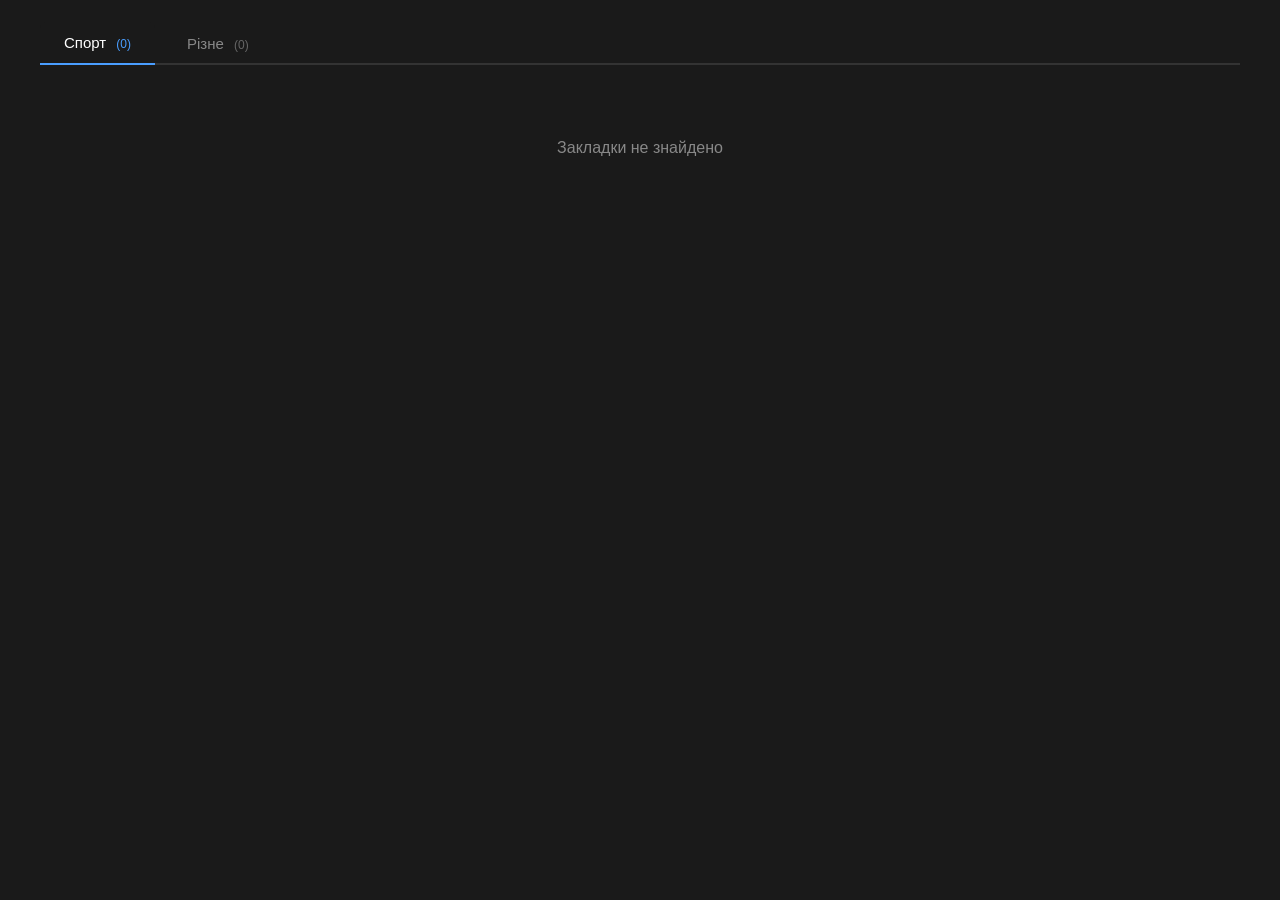
==== index.html @ f8ad8858 "1" ====
<!DOCTYPE html>
<html lang="uk">
<head>
  <meta charset="UTF-8">
  <title>Посилання</title>
  <link rel="icon" href="data/favicon.png" type="image/png">

  <!-- 👇 ВИНЕСЕНИЙ CSS -->
  <link rel="stylesheet" href="styles.css">
</head>
<body>

  <div id="preloader"><div class="spinner"></div></div>

  <div class="tabs" id="tabs-container"></div>

  <div id="contents-container"></div>

  <script src="loader.js"></script>

</body>
</html>
---- styles.css ----
* {
  box-sizing: border-box;
}

body {
  font-family: -apple-system, BlinkMacSystemFont, 'Segoe UI', Roboto, 'Helvetica Neue', Arial, sans-serif;
  background: #1a1a1a;
  color: #ffffff;
  margin: 0;
  padding: 20px 40px 40px;
  line-height: 1.6;
  min-height: 100vh;
}

/* Таби */
.tabs {
  display: flex;
  gap: 8px;
  margin-bottom: 30px;
  border-bottom: 2px solid #333;
  padding-bottom: 0;
  flex-wrap: wrap;
}

.tab {
  padding: 12px 24px;
  background: transparent;
  border: none;
  color: #888;
  cursor: pointer;
  font-size: 15px;
  font-weight: 500;
  border-radius: 6px 6px 0 0;
  transition: all 0.2s;
  position: relative;
  top: 2px;
}

.tab:hover {
  color: #ccc;
  background: #252525;
}

.tab.active {
  color: #fff;
  background: #1a1a1a;
  border-bottom: 2px solid #4a9eff;
}

.tab-count {
  font-size: 12px;
  color: #666;
  margin-left: 6px;
}

.tab.active .tab-count {
  color: #4a9eff;
}

.tab-content {
  display: none;
}

.tab-content.active {
  display: block;
}

.bookmarks-list {
  max-width: 700px;
  margin: 0 auto;
}

.bookmark-item {
  margin-bottom: 8px;
  display: flex;
  align-items: center;
}

.bookmark-icon {
  width: 16px;
  height: 16px;
  min-width: 16px;
  min-height: 16px;
  margin-right: 12px;
  border-radius: 3px;
  display: block;
  object-fit: contain;
}

.separator {
  height: 1px;
  background: #444444;
  margin: 20px 0;
  position: relative;
}

.bookmark-item a {
  text-decoration: none;
  color: #e0e0e0;
  font-weight: 400;
  font-size: 15px;
  white-space: nowrap;
  overflow: hidden;
  text-overflow: ellipsis;
  max-width: 600px;
  display: inline-block;
}

.bookmark-item a:hover {
  color: #ffffff;
  text-decoration: underline;
}

.loading, .error, .no-results {
  text-align: center;
  padding: 40px;
  color: #888888;
  font-size: 16px;
}

.error {
  color: #ff6b6b;
}

#preloader {
  position: fixed;
  top: 0;
  left: 0;
  width: 100%;
  height: 100%;
  background: #1a1a1a;
  z-index: 9999;
  display: flex;
  align-items: center;
  justify-content: center;
}

#preloader.hidden {
  opacity: 0;
  visibility: hidden;
  transition: opacity 0.3s ease-out, visibility 0.3s;
}

.spinner {
  width: 40px;
  height: 40px;
  border: 3px solid #333;
  border-top-color: #4a9eff;
  border-radius: 50%;
  animation: spin 1s linear infinite;
}

@keyframes spin {
  to { transform: rotate(360deg); }
}
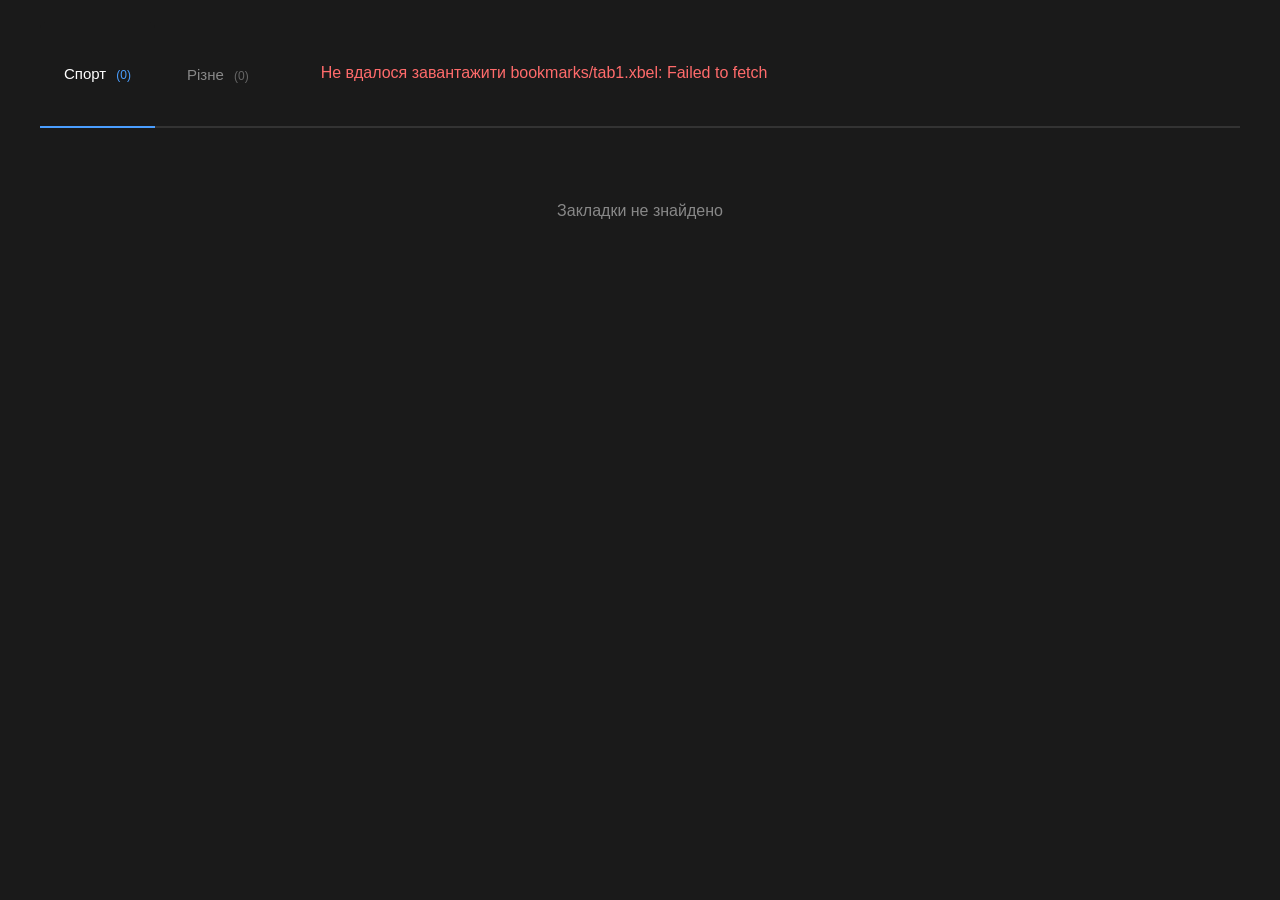
==== commit ddac4406: "1" ====
--- a/index.html
+++ b/index.html
@@ -16,7 +16,10 @@
 
   <div id="contents-container"></div>
 
-  <script src="loader.js"></script>
+  <!-- 👇 ОПТИМАЛЬНА СТРУКТУРА -->
+  <script src="bookmarks.js"></script>
+  <script src="app.js"></script>
+  <script src="main.js"></script>
 
 </body>
 </html>
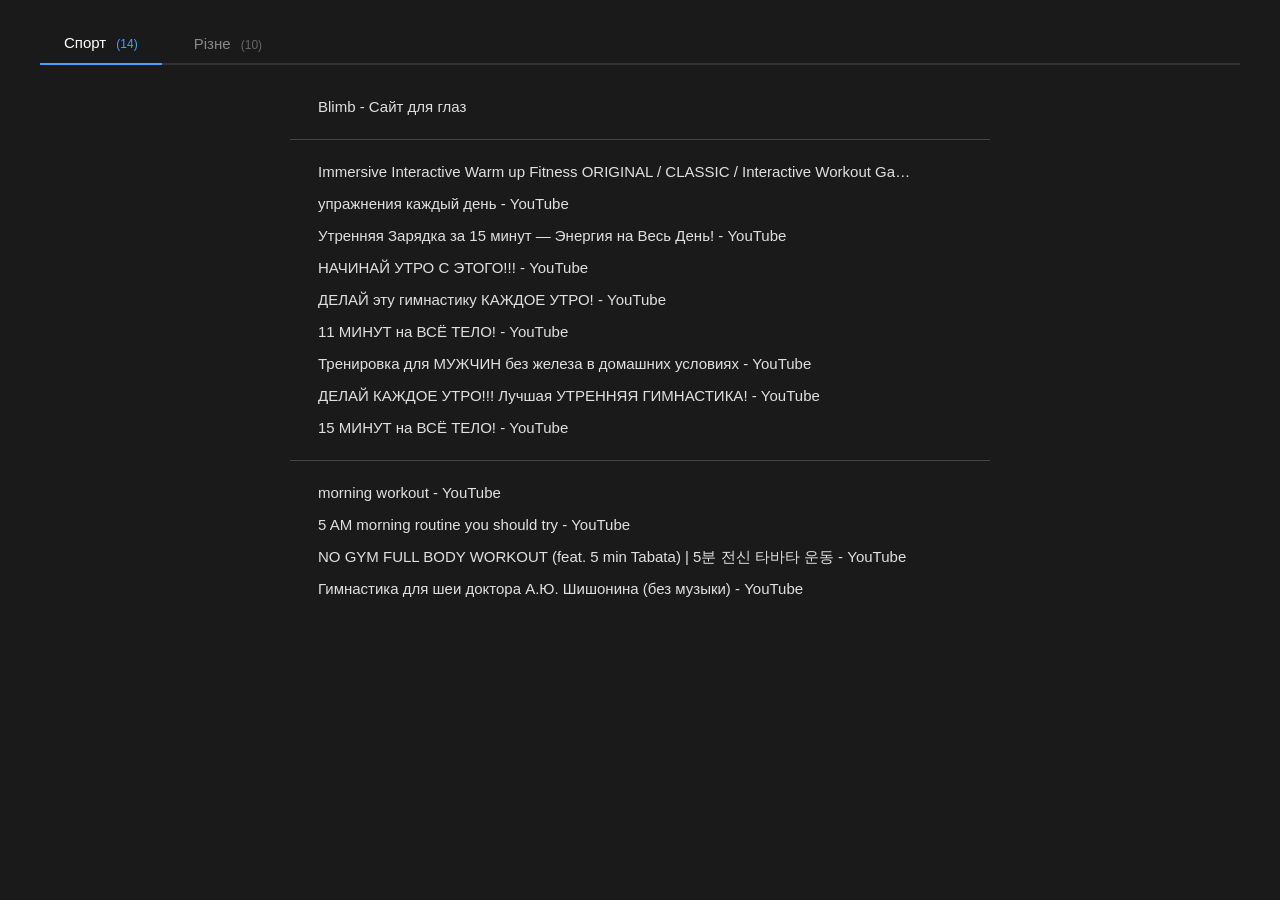
==== commit 63f67f8b: "1" ====
--- a/index.html
+++ b/index.html
@@ -4,6 +4,9 @@
   <meta charset="UTF-8">
   <title>Посилання</title>
   <link rel="icon" href="data/favicon.png" type="image/png">
+
+  <!-- Preload default favicon -->
+  <link rel="preload" href="data/favicons/default.png" as="image">
 
   <!-- 👇 ВИНЕСЕНИЙ CSS -->
   <link rel="stylesheet" href="styles.css">
@@ -16,10 +19,9 @@
 
   <div id="contents-container"></div>
 
-  <!-- 👇 ОПТИМАЛЬНА СТРУКТУРА -->
-  <script src="bookmarks.js"></script>
-  <script src="app.js"></script>
-  <script src="main.js"></script>
+  <script defer src="bookmarks.js"></script>
+  <script defer src="app.js"></script>
+  <script defer src="main.js"></script>
 
 </body>
 </html>
--- a/styles.css
+++ b/styles.css
@@ -31,7 +31,7 @@
   font-size: 15px;
   font-weight: 500;
   border-radius: 6px 6px 0 0;
-  transition: all 0.2s;
+  transition: color 0.2s, background 0.2s;
   position: relative;
   top: 2px;
 }
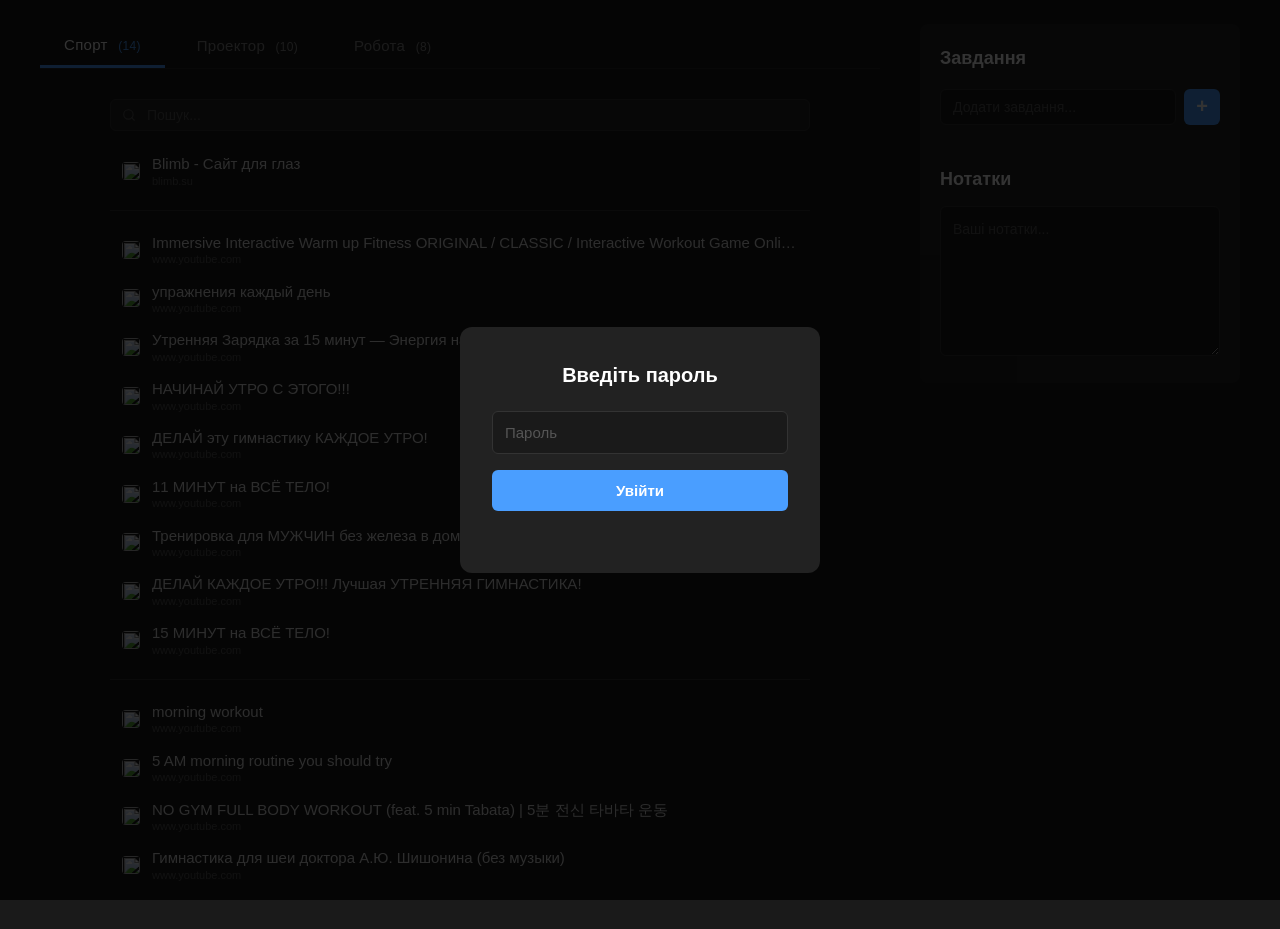
==== commit 7be1b3a4: "1" ====
--- a/index.html
+++ b/index.html
@@ -5,23 +5,46 @@
   <title>Посилання</title>
   <link rel="icon" href="data/favicon.png" type="image/png">
 
-  <!-- Preload default favicon -->
   <link rel="preload" href="data/favicons/default.png" as="image">
 
-  <!-- 👇 ВИНЕСЕНИЙ CSS -->
   <link rel="stylesheet" href="styles.css">
 </head>
 <body>
 
   <div id="preloader"><div class="spinner"></div></div>
 
-  <div class="tabs" id="tabs-container"></div>
+  <div id="password-modal" class="password-modal">
+    <div class="password-modal-content">
+      <h2 id="password-modal-title">Введіть пароль</h2>
+      <input type="password" id="password-input" class="password-input" placeholder="Пароль">
+      <button id="password-submit-btn" class="password-submit-btn">Увійти</button>
+      <p id="password-error" class="password-error"></p>
+    </div>
+  </div>
 
-  <div id="contents-container"></div>
+  <div class="main-container">
+    <div class="content-section">
+      <div class="tabs" id="tabs-container"></div>
+      <div id="contents-container"></div>
+    </div>
+
+    <div class="tasks-section">
+      <h2 class="tasks-title">Завдання</h2>
+      <div class="tasks-input-wrapper">
+        <input type="text" id="task-input" class="task-input" placeholder="Додати завдання...">
+        <button id="add-task-btn" class="add-task-btn">+</button>
+      </div>
+      <ul id="tasks-list" class="tasks-list"></ul>
+
+      <h2 class="notes-title">Нотатки</h2>
+      <textarea id="notes-textarea" class="notes-textarea" placeholder="Ваші нотатки..."></textarea>
+    </div>
+  </div>
 
   <script defer src="bookmarks.js"></script>
   <script defer src="app.js"></script>
   <script defer src="main.js"></script>
+  <script defer src="tasks.js"></script>
 
 </body>
 </html>
--- a/styles.css
+++ b/styles.css
@@ -2,12 +2,16 @@
   box-sizing: border-box;
 }
 
+html {
+  scroll-behavior: smooth;
+}
+
 body {
   font-family: -apple-system, BlinkMacSystemFont, 'Segoe UI', Roboto, 'Helvetica Neue', Arial, sans-serif;
   background: #1a1a1a;
   color: #ffffff;
   margin: 0;
-  padding: 20px 40px 40px;
+  padding: 24px 40px 40px;
   line-height: 1.6;
   min-height: 100vh;
 }
@@ -17,40 +21,69 @@
   display: flex;
   gap: 8px;
   margin-bottom: 30px;
-  border-bottom: 2px solid #333;
+  border-bottom: 1px solid #2a2a2a;
   padding-bottom: 0;
   flex-wrap: wrap;
+  position: sticky;
+  top: 0;
+  background: #1a1a1a;
+  z-index: 10;
+  transition: box-shadow 0.2s;
+}
+
+.tabs.scrolled {
+  box-shadow: 0 2px 12px rgba(0, 0, 0, 0.5);
 }
 
 .tab {
   padding: 12px 24px;
   background: transparent;
   border: none;
+  border-bottom: 2px solid transparent;
   color: #888;
   cursor: pointer;
   font-size: 15px;
   font-weight: 500;
-  border-radius: 6px 6px 0 0;
-  transition: color 0.2s, background 0.2s;
+  letter-spacing: 0.3px;
+  border-radius: 0;
+  transition: color 0.2s, border-color 0.2s;
   position: relative;
-  top: 2px;
+  user-select: none;
 }
 
 .tab:hover {
   color: #ccc;
-  background: #252525;
 }
 
 .tab.active {
   color: #fff;
-  background: #1a1a1a;
-  border-bottom: 2px solid #4a9eff;
+  border-bottom-color: #4a9eff;
+  border-bottom-width: 3px;
+}
+
+.tab.active:hover {
+  color: #fff;
+}
+
+.tab.dragging {
+  opacity: 0.5;
+  cursor: grabbing;
+}
+
+.tab.drag-over {
+  border-bottom-color: #4a9eff;
+  border-bottom-width: 2px;
 }
 
 .tab-count {
   font-size: 12px;
-  color: #666;
+  color: #888;
   margin-left: 6px;
+  visibility: hidden;
+}
+
+.tab-count.ready {
+  visibility: visible;
 }
 
 .tab.active .tab-count {
@@ -68,47 +101,125 @@
 .bookmarks-list {
   max-width: 700px;
   margin: 0 auto;
+  display: flex;
+  flex-direction: column;
+  gap: 1px;
 }
 
 .bookmark-item {
-  margin-bottom: 8px;
+  padding: 7px 10px;
+  border-radius: 6px;
   display: flex;
   align-items: center;
+  text-decoration: none;
+  color: #e0e0e0;
+  border-left: 2px solid transparent;
+  transition: background 0.15s, color 0.15s, border-color 0.15s;
+}
+
+.bookmark-item:hover {
+  background: #252525;
+  color: #ffffff;
+  border-left-color: #4a9eff;
 }
 
 .bookmark-icon {
-  width: 16px;
-  height: 16px;
-  min-width: 16px;
-  min-height: 16px;
+  width: 18px;
+  height: 18px;
+  min-width: 18px;
+  min-height: 18px;
   margin-right: 12px;
-  border-radius: 3px;
+  border-radius: 4px;
   display: block;
   object-fit: contain;
 }
 
 .separator {
-  height: 1px;
-  background: #444444;
-  margin: 20px 0;
-  position: relative;
-}
-
-.bookmark-item a {
-  text-decoration: none;
-  color: #e0e0e0;
-  font-weight: 400;
+  height: 0;
+  border-top: 1px solid #333333;
+  margin: 14px 0;
+}
+
+.bookmark-text {
+  display: flex;
+  flex-direction: column;
+  min-width: 0;
+}
+
+.bookmark-title {
   font-size: 15px;
   white-space: nowrap;
   overflow: hidden;
   text-overflow: ellipsis;
-  max-width: 600px;
-  display: inline-block;
-}
-
-.bookmark-item a:hover {
-  color: #ffffff;
-  text-decoration: underline;
+  min-width: 0;
+  line-height: 1.3;
+}
+
+.bookmark-domain {
+  font-size: 11px;
+  color: #555;
+  white-space: nowrap;
+  overflow: hidden;
+  text-overflow: ellipsis;
+  line-height: 1.3;
+  transition: color 0.15s;
+}
+
+.bookmark-item:hover .bookmark-domain {
+  color: #777;
+}
+
+.search-wrapper {
+  max-width: 700px;
+  margin: 0 auto 16px;
+  position: relative;
+}
+
+.search-wrapper::before {
+  content: '';
+  position: absolute;
+  left: 12px;
+  top: 50%;
+  transform: translateY(-50%);
+  width: 14px;
+  height: 14px;
+  background-image: url("data:image/svg+xml,%3Csvg xmlns='http://www.w3.org/2000/svg' viewBox='0 0 24 24' fill='none' stroke='%23555' stroke-width='2' stroke-linecap='round' stroke-linejoin='round'%3E%3Ccircle cx='11' cy='11' r='8'/%3E%3Cpath d='M21 21l-4.35-4.35'/%3E%3C/svg%3E");
+  background-repeat: no-repeat;
+  background-size: contain;
+  pointer-events: none;
+}
+
+.search-input {
+  width: 100%;
+  background: #222;
+  border: 1px solid #333;
+  border-radius: 6px;
+  color: #e0e0e0;
+  font-size: 14px;
+  font-family: inherit;
+  padding: 7px 48px 7px 36px;
+  outline: none;
+  transition: border-color 0.15s, background 0.15s;
+}
+
+.search-input::placeholder {
+  color: #555;
+}
+
+.search-input:focus {
+  border-color: #4a9eff;
+  background: #252525;
+}
+
+.search-count {
+  position: absolute;
+  right: 10px;
+  top: 50%;
+  transform: translateY(-50%);
+  font-size: 11px;
+  color: #555;
+  pointer-events: none;
+  white-space: nowrap;
 }
 
 .loading, .error, .no-results {
@@ -139,6 +250,91 @@
   opacity: 0;
   visibility: hidden;
   transition: opacity 0.3s ease-out, visibility 0.3s;
+}
+
+/* Модальне вікно пароля */
+.password-modal {
+  position: fixed;
+  top: 0;
+  left: 0;
+  width: 100%;
+  height: 100%;
+  background: rgba(0, 0, 0, 0.8);
+  display: flex;
+  align-items: center;
+  justify-content: center;
+  z-index: 10000;
+}
+
+.password-modal.hidden {
+  display: none;
+}
+
+.password-modal-content {
+  background: #222;
+  padding: 32px;
+  border-radius: 12px;
+  width: 100%;
+  max-width: 360px;
+  text-align: center;
+}
+
+#password-modal-title {
+  font-size: 20px;
+  font-weight: 600;
+  margin: 0 0 20px 0;
+  color: #fff;
+}
+
+.password-input {
+  width: 100%;
+  background: #1a1a1a;
+  border: 1px solid #333;
+  border-radius: 6px;
+  color: #e0e0e0;
+  font-size: 15px;
+  font-family: inherit;
+  padding: 12px;
+  margin-bottom: 16px;
+  outline: none;
+  transition: border-color 0.15s, background 0.15s;
+}
+
+.password-input::placeholder {
+  color: #555;
+}
+
+.password-input:focus {
+  border-color: #4a9eff;
+  background: #252525;
+}
+
+.password-submit-btn {
+  width: 100%;
+  background: #4a9eff;
+  border: none;
+  border-radius: 6px;
+  color: #fff;
+  font-size: 15px;
+  font-weight: 600;
+  padding: 12px;
+  cursor: pointer;
+  transition: background 0.15s, transform 0.1s;
+}
+
+.password-submit-btn:hover {
+  background: #3a8eef;
+}
+
+.password-submit-btn:active {
+  transform: scale(0.98);
+}
+
+.password-error {
+  color: #ff6b6b;
+  font-size: 13px;
+  margin: 12px 0 0 0;
+  min-height: 18px;
 }
 
 .spinner {
@@ -152,4 +348,227 @@
 
 @keyframes spin {
   to { transform: rotate(360deg); }
+}
+
+/* Головний контейнер */
+.main-container {
+  display: flex;
+  gap: 40px;
+  max-width: 1200px;
+  margin: 0 auto;
+  position: relative;
+}
+
+.content-section {
+  flex: 1;
+  min-width: 0;
+  padding-right: 360px;
+}
+
+/* Секція завдань */
+.tasks-section {
+  width: 320px;
+  flex-shrink: 0;
+  background: #222;
+  border-radius: 8px;
+  padding: 20px;
+  height: fit-content;
+  position: absolute;
+  right: 0;
+  top: 0;
+}
+
+.tasks-title {
+  font-size: 18px;
+  font-weight: 600;
+  margin: 0 0 16px 0;
+  color: #fff;
+}
+
+.tasks-input-wrapper {
+  display: flex;
+  gap: 8px;
+  margin-bottom: 16px;
+}
+
+.task-input {
+  flex: 1;
+  background: #1a1a1a;
+  border: 1px solid #333;
+  border-radius: 6px;
+  color: #e0e0e0;
+  font-size: 14px;
+  font-family: inherit;
+  padding: 8px 12px;
+  outline: none;
+  transition: border-color 0.15s, background 0.15s;
+}
+
+.task-input::placeholder {
+  color: #555;
+}
+
+.task-input:focus {
+  border-color: #4a9eff;
+  background: #252525;
+}
+
+.add-task-btn {
+  width: 36px;
+  height: 36px;
+  background: #4a9eff;
+  border: none;
+  border-radius: 6px;
+  color: #fff;
+  font-size: 20px;
+  font-weight: 600;
+  cursor: pointer;
+  display: flex;
+  align-items: center;
+  justify-content: center;
+  transition: background 0.15s, transform 0.1s;
+}
+
+.add-task-btn:hover {
+  background: #3a8eef;
+}
+
+.add-task-btn:active {
+  transform: scale(0.95);
+}
+
+.tasks-list {
+  list-style: none;
+  margin: 0;
+  padding: 0;
+  display: flex;
+  flex-direction: column;
+  gap: 8px;
+}
+
+.task-item {
+  display: flex;
+  align-items: center;
+  gap: 10px;
+  padding: 8px 10px;
+  background: #1a1a1a;
+  border-radius: 6px;
+  transition: background 0.15s;
+}
+
+.task-item:hover {
+  background: #252525;
+}
+
+.task-checkbox {
+  width: 18px;
+  height: 18px;
+  min-width: 18px;
+  min-height: 18px;
+  accent-color: #4a9eff;
+  cursor: pointer;
+}
+
+.task-text {
+  flex: 1;
+  font-size: 14px;
+  color: #e0e0e0;
+  word-break: break-word;
+  transition: color 0.15s, text-decoration 0.15s;
+}
+
+.task-item.completed .task-text {
+  color: #666;
+  text-decoration: line-through;
+}
+
+.task-delete {
+  width: 24px;
+  height: 24px;
+  min-width: 24px;
+  min-height: 24px;
+  background: transparent;
+  border: none;
+  color: #666;
+  font-size: 16px;
+  cursor: pointer;
+  display: flex;
+  align-items: center;
+  justify-content: center;
+  border-radius: 4px;
+  transition: color 0.15s, background 0.15s;
+  opacity: 0;
+}
+
+.task-item:hover .task-delete {
+  opacity: 1;
+}
+
+.task-delete:hover {
+  color: #ff6b6b;
+  background: #2a2a2a;
+}
+
+/* Нотатки */
+.notes-title {
+  font-size: 18px;
+  font-weight: 600;
+  margin: 24px 0 12px 0;
+  color: #fff;
+}
+
+.notes-textarea {
+  width: 100%;
+  min-height: 150px;
+  background: #1a1a1a;
+  border: 1px solid #333;
+  border-radius: 6px;
+  color: #e0e0e0;
+  font-size: 14px;
+  font-family: inherit;
+  padding: 12px;
+  outline: none;
+  resize: vertical;
+  transition: border-color 0.15s, background 0.15s;
+  line-height: 1.5;
+}
+
+.notes-textarea::placeholder {
+  color: #555;
+}
+
+.notes-textarea:focus {
+  border-color: #4a9eff;
+  background: #252525;
+}
+
+@media (max-width: 900px) {
+  .main-container {
+    flex-direction: column;
+  }
+
+  .content-section {
+    padding-right: 0;
+  }
+
+  .tasks-section {
+    width: 100%;
+    position: static;
+  }
+}
+
+@media (max-width: 600px) {
+  body {
+    padding: 16px 16px 32px;
+  }
+
+  .bookmark-title {
+    white-space: normal;
+    overflow: visible;
+    text-overflow: clip;
+  }
+
+  .bookmark-domain {
+    display: none;
+  }
 }
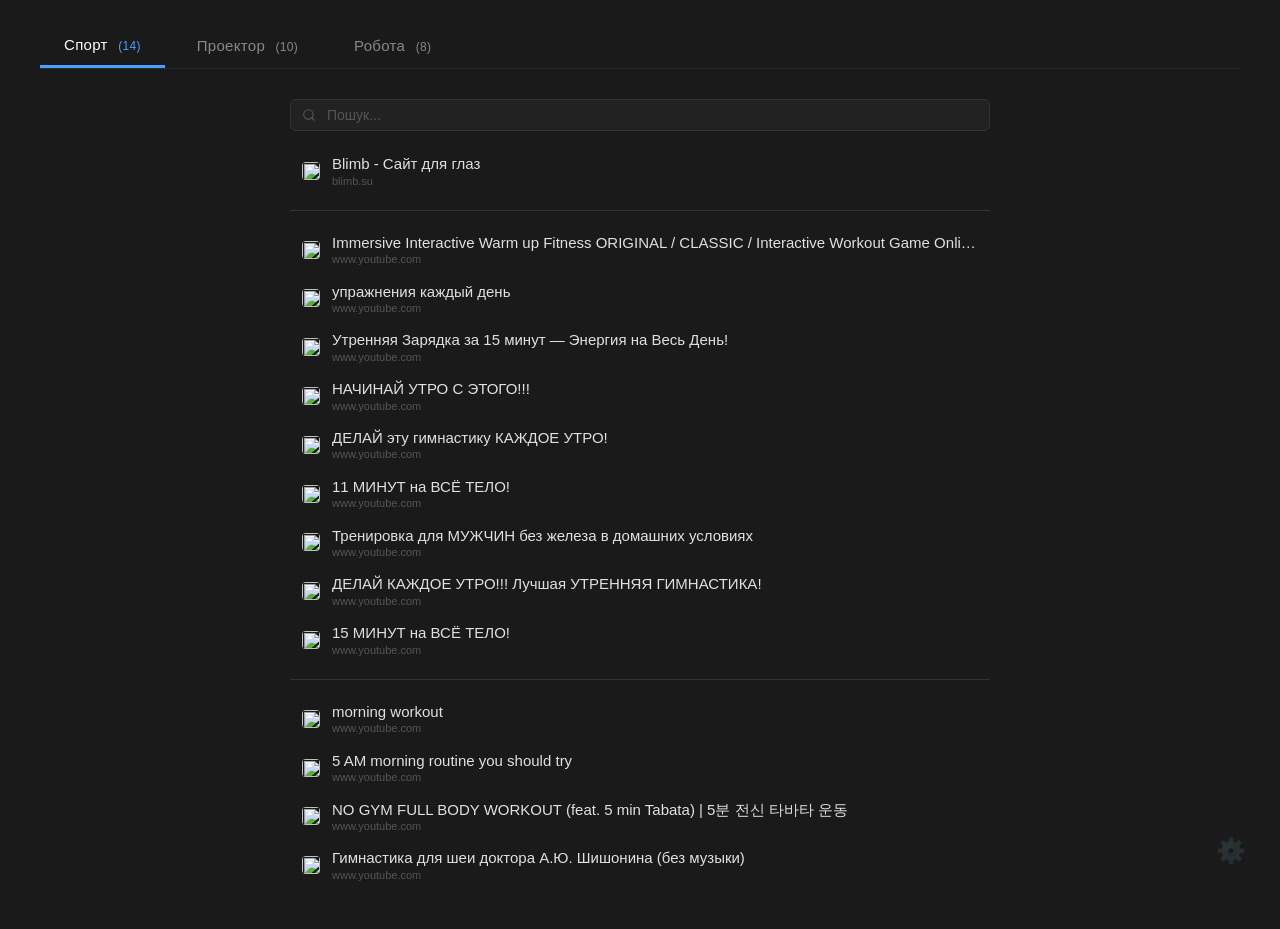
==== commit 28b9e3e5: "1" ====
--- a/index.html
+++ b/index.html
@@ -13,31 +13,27 @@
 
   <div id="preloader"><div class="spinner"></div></div>
 
-  <div id="password-modal" class="password-modal">
-    <div class="password-modal-content">
-      <h2 id="password-modal-title">Введіть пароль</h2>
-      <input type="password" id="password-input" class="password-input" placeholder="Пароль">
-      <button id="password-submit-btn" class="password-submit-btn">Увійти</button>
-      <p id="password-error" class="password-error"></p>
-    </div>
-  </div>
+  <button id="toggle-tasks-btn" class="toggle-tasks-btn" title="Показати/приховати завдання">⚙️</button>
 
   <div class="main-container">
-    <div class="content-section">
-      <div class="tabs" id="tabs-container"></div>
-      <div id="contents-container"></div>
-    </div>
+    <div class="tabs" id="tabs-container"></div>
 
-    <div class="tasks-section">
-      <h2 class="tasks-title">Завдання</h2>
-      <div class="tasks-input-wrapper">
-        <input type="text" id="task-input" class="task-input" placeholder="Додати завдання...">
-        <button id="add-task-btn" class="add-task-btn">+</button>
+    <div class="content-wrapper">
+      <div class="content-section">
+        <div id="contents-container"></div>
       </div>
-      <ul id="tasks-list" class="tasks-list"></ul>
 
-      <h2 class="notes-title">Нотатки</h2>
-      <textarea id="notes-textarea" class="notes-textarea" placeholder="Ваші нотатки..."></textarea>
+      <div class="tasks-section">
+        <h2 class="tasks-title">Завдання</h2>
+        <div class="tasks-input-wrapper">
+          <input type="text" id="task-input" class="task-input" placeholder="Додати завдання...">
+          <button id="add-task-btn" class="add-task-btn">+</button>
+        </div>
+        <ul id="tasks-list" class="tasks-list"></ul>
+
+        <h2 class="notes-title">Нотатки</h2>
+        <textarea id="notes-textarea" class="notes-textarea" placeholder="Ваші нотатки..."></textarea>
+      </div>
     </div>
   </div>
 
--- a/styles.css
+++ b/styles.css
@@ -252,91 +252,6 @@
   transition: opacity 0.3s ease-out, visibility 0.3s;
 }
 
-/* Модальне вікно пароля */
-.password-modal {
-  position: fixed;
-  top: 0;
-  left: 0;
-  width: 100%;
-  height: 100%;
-  background: rgba(0, 0, 0, 0.8);
-  display: flex;
-  align-items: center;
-  justify-content: center;
-  z-index: 10000;
-}
-
-.password-modal.hidden {
-  display: none;
-}
-
-.password-modal-content {
-  background: #222;
-  padding: 32px;
-  border-radius: 12px;
-  width: 100%;
-  max-width: 360px;
-  text-align: center;
-}
-
-#password-modal-title {
-  font-size: 20px;
-  font-weight: 600;
-  margin: 0 0 20px 0;
-  color: #fff;
-}
-
-.password-input {
-  width: 100%;
-  background: #1a1a1a;
-  border: 1px solid #333;
-  border-radius: 6px;
-  color: #e0e0e0;
-  font-size: 15px;
-  font-family: inherit;
-  padding: 12px;
-  margin-bottom: 16px;
-  outline: none;
-  transition: border-color 0.15s, background 0.15s;
-}
-
-.password-input::placeholder {
-  color: #555;
-}
-
-.password-input:focus {
-  border-color: #4a9eff;
-  background: #252525;
-}
-
-.password-submit-btn {
-  width: 100%;
-  background: #4a9eff;
-  border: none;
-  border-radius: 6px;
-  color: #fff;
-  font-size: 15px;
-  font-weight: 600;
-  padding: 12px;
-  cursor: pointer;
-  transition: background 0.15s, transform 0.1s;
-}
-
-.password-submit-btn:hover {
-  background: #3a8eef;
-}
-
-.password-submit-btn:active {
-  transform: scale(0.98);
-}
-
-.password-error {
-  color: #ff6b6b;
-  font-size: 13px;
-  margin: 12px 0 0 0;
-  min-height: 18px;
-}
-
 .spinner {
   width: 40px;
   height: 40px;
@@ -352,10 +267,14 @@
 
 /* Головний контейнер */
 .main-container {
-  display: flex;
-  gap: 40px;
   max-width: 1200px;
   margin: 0 auto;
+  position: relative;
+}
+
+.content-wrapper {
+  display: flex;
+  gap: 40px;
   position: relative;
 }
 
@@ -542,8 +461,54 @@
   background: #252525;
 }
 
+/* Кнопка перемикання завдань */
+.toggle-tasks-btn {
+  position: fixed;
+  bottom: 24px;
+  right: 24px;
+  width: 50px;
+  height: 50px;
+  background: transparent;
+  border: none;
+  border-radius: 50%;
+  color: #fff;
+  font-size: 24px;
+  cursor: pointer;
+  display: flex;
+  align-items: center;
+  justify-content: center;
+  box-shadow: none;
+  transition: background 0.15s, transform 0.1s, box-shadow 0.15s, opacity 0.15s;
+  z-index: 100;
+  opacity: 0.15;
+}
+
+.toggle-tasks-btn:hover {
+  background: transparent;
+  box-shadow: none;
+  opacity: 0.8;
+}
+
+.toggle-tasks-btn:active {
+  transform: scale(0.95);
+}
+
+.toggle-tasks-btn.hidden {
+  opacity: 0;
+  pointer-events: none;
+}
+
+/* Сховати завдання */
+.tasks-section.hidden {
+  display: none;
+}
+
+.content-section.no-tasks {
+  padding-right: 0;
+}
+
 @media (max-width: 900px) {
-  .main-container {
+  .content-wrapper {
     flex-direction: column;
   }
 
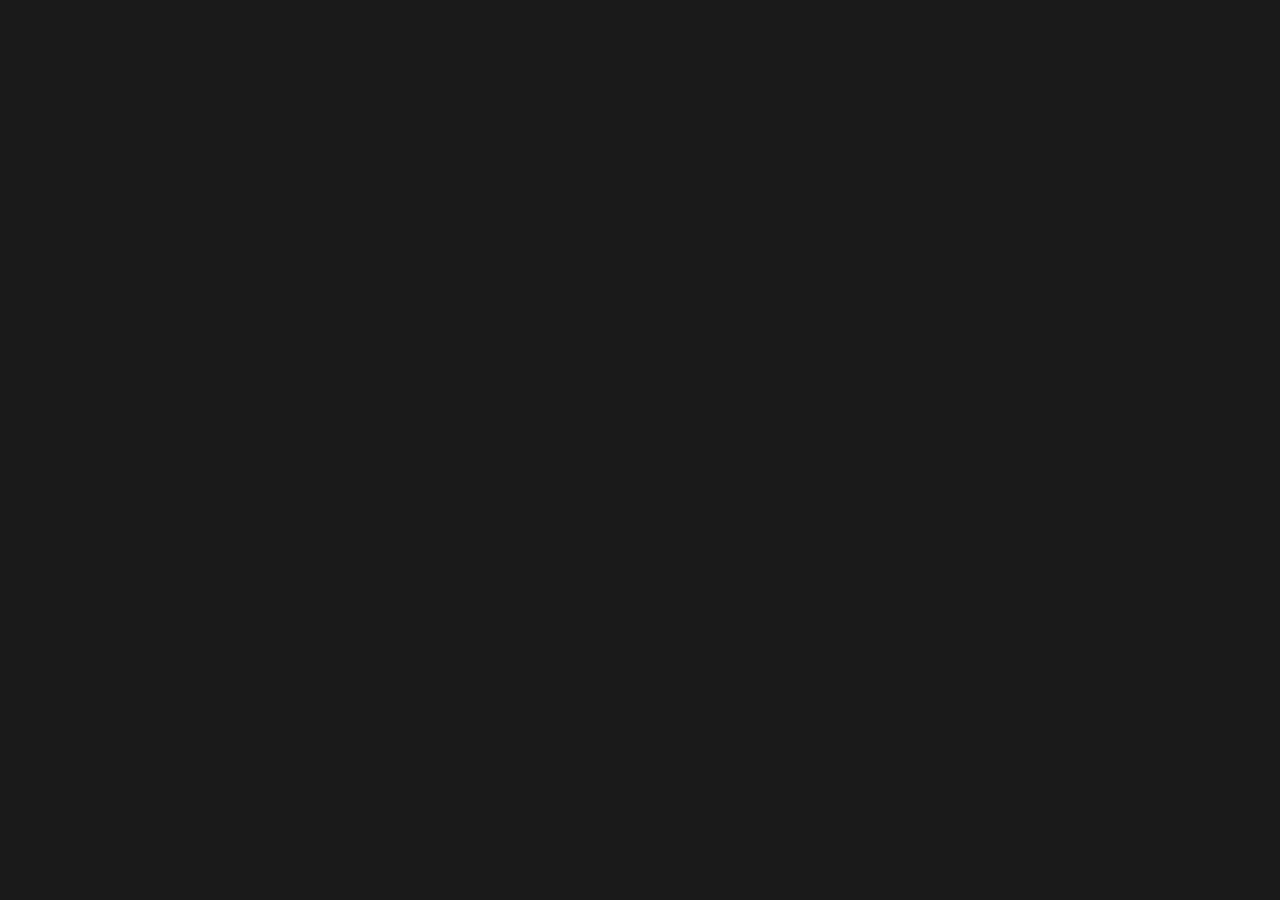
==== commit 80e3a1e3: "1" ====
--- a/index.html
+++ b/index.html
@@ -13,34 +13,15 @@
 
   <div id="preloader"><div class="spinner"></div></div>
 
-  <button id="toggle-tasks-btn" class="toggle-tasks-btn" title="Показати/приховати завдання">⚙️</button>
+  <div class="tabs" id="tabs-container"></div>
 
-  <div class="main-container">
-    <div class="tabs" id="tabs-container"></div>
-
-    <div class="content-wrapper">
-      <div class="content-section">
-        <div id="contents-container"></div>
-      </div>
-
-      <div class="tasks-section">
-        <h2 class="tasks-title">Завдання</h2>
-        <div class="tasks-input-wrapper">
-          <input type="text" id="task-input" class="task-input" placeholder="Додати завдання...">
-          <button id="add-task-btn" class="add-task-btn">+</button>
-        </div>
-        <ul id="tasks-list" class="tasks-list"></ul>
-
-        <h2 class="notes-title">Нотатки</h2>
-        <textarea id="notes-textarea" class="notes-textarea" placeholder="Ваші нотатки..."></textarea>
-      </div>
-    </div>
-  </div>
+  <div id="contents-container"></div>
 
   <script defer src="bookmarks.js"></script>
+  <script defer src="notes.js"></script>
+  <script defer src="tasks.js"></script>
   <script defer src="app.js"></script>
   <script defer src="main.js"></script>
-  <script defer src="tasks.js"></script>
 
 </body>
 </html>
--- a/styles.css
+++ b/styles.css
@@ -19,7 +19,7 @@
 /* Таби */
 .tabs {
   display: flex;
-  gap: 8px;
+  gap: 0;
   margin-bottom: 30px;
   border-bottom: 1px solid #2a2a2a;
   padding-bottom: 0;
@@ -49,6 +49,8 @@
   transition: color 0.2s, border-color 0.2s;
   position: relative;
   user-select: none;
+  display: inline-flex;
+  align-items: center;
 }
 
 .tab:hover {
@@ -58,7 +60,7 @@
 .tab.active {
   color: #fff;
   border-bottom-color: #4a9eff;
-  border-bottom-width: 3px;
+  border-bottom-width: 2px;
 }
 
 .tab.active:hover {
@@ -76,10 +78,19 @@
 }
 
 .tab-count {
-  font-size: 12px;
-  color: #888;
-  margin-left: 6px;
+  font-size: 11px;
+  color: #555;
+  background: #252525;
+  border: none;
+  border-radius: 20px;
+  padding: 4px 7px;
+  margin-left: 8px;
   visibility: hidden;
+  display: flex;
+  align-items: center;
+  justify-content: center;
+  min-width: 22px;
+  line-height: 1;
 }
 
 .tab-count.ready {
@@ -87,7 +98,9 @@
 }
 
 .tab.active .tab-count {
-  color: #4a9eff;
+  color: #ffffff;
+  background: #4a9eff;
+  font-weight: 400;
 }
 
 .tab-content {
@@ -178,46 +191,54 @@
 .search-wrapper::before {
   content: '';
   position: absolute;
-  left: 12px;
+  left: 14px;
   top: 50%;
   transform: translateY(-50%);
-  width: 14px;
-  height: 14px;
-  background-image: url("data:image/svg+xml,%3Csvg xmlns='http://www.w3.org/2000/svg' viewBox='0 0 24 24' fill='none' stroke='%23555' stroke-width='2' stroke-linecap='round' stroke-linejoin='round'%3E%3Ccircle cx='11' cy='11' r='8'/%3E%3Cpath d='M21 21l-4.35-4.35'/%3E%3C/svg%3E");
+  width: 16px;
+  height: 16px;
+  background-image: url("data:image/svg+xml,%3Csvg xmlns='http://www.w3.org/2000/svg' viewBox='0 0 24 24' fill='none' stroke='%23666' stroke-width='2.5' stroke-linecap='round' stroke-linejoin='round'%3E%3Ccircle cx='11' cy='11' r='8'/%3E%3Cpath d='M21 21l-4.35-4.35'/%3E%3C/svg%3E");
   background-repeat: no-repeat;
   background-size: contain;
   pointer-events: none;
+  transition: stroke 0.2s;
 }
 
 .search-input {
   width: 100%;
   background: #222;
   border: 1px solid #333;
-  border-radius: 6px;
+  border-radius: 12px;
   color: #e0e0e0;
   font-size: 14px;
   font-family: inherit;
-  padding: 7px 48px 7px 36px;
+  padding: 10px 48px 10px 42px;
   outline: none;
-  transition: border-color 0.15s, background 0.15s;
+  transition: all 0.2s cubic-bezier(0.4, 0, 0.2, 1);
+  box-shadow: 0 1px 3px rgba(0, 0, 0, 0.2), inset 0 1px 0 rgba(255, 255, 255, 0.03);
 }
 
 .search-input::placeholder {
-  color: #555;
+  color: #666;
+  font-weight: 400;
 }
 
 .search-input:focus {
   border-color: #4a9eff;
   background: #252525;
+  box-shadow: 0 0 0 3px rgba(74, 158, 255, 0.15), 0 4px 12px rgba(0, 0, 0, 0.3), inset 0 1px 0 rgba(255, 255, 255, 0.05);
+}
+
+.search-wrapper:focus-within::before {
+  background-image: url("data:image/svg+xml,%3Csvg xmlns='http://www.w3.org/2000/svg' viewBox='0 0 24 24' fill='none' stroke='%234a9eff' stroke-width='2.5' stroke-linecap='round' stroke-linejoin='round'%3E%3Ccircle cx='11' cy='11' r='8'/%3E%3Cpath d='M21 21l-4.35-4.35'/%3E%3C/svg%3E");
 }
 
 .search-count {
   position: absolute;
-  right: 10px;
+  right: 12px;
   top: 50%;
   transform: translateY(-50%);
   font-size: 11px;
-  color: #555;
+  color: #666;
   pointer-events: none;
   white-space: nowrap;
 }
@@ -265,261 +286,313 @@
   to { transform: rotate(360deg); }
 }
 
-/* Головний контейнер */
-.main-container {
-  max-width: 1200px;
+/* Нотатки */
+.notes-container {
+  max-width: 800px;
   margin: 0 auto;
-  position: relative;
-}
-
-.content-wrapper {
-  display: flex;
-  gap: 40px;
-  position: relative;
-}
-
-.content-section {
+}
+
+.notes-topics-bar {
+  display: flex;
+  align-items: center;
+  gap: 8px;
+  margin-bottom: 16px;
+  flex-wrap: wrap;
+}
+
+.notes-topics-list {
+  display: flex;
+  gap: 6px;
+  flex-wrap: wrap;
   flex: 1;
   min-width: 0;
-  padding-right: 360px;
-}
-
-/* Секція завдань */
-.tasks-section {
-  width: 320px;
+}
+
+.notes-topic {
+  padding: 6px 14px;
+  background: #252525;
+  border: 1px solid #333;
+  border-radius: 20px;
+  font-size: 13px;
+  color: #999;
+  cursor: pointer;
+  user-select: none;
+  transition: all 0.15s;
+  white-space: nowrap;
+}
+
+.notes-topic:hover {
+  background: #2a2a2a;
+  color: #ccc;
+  border-color: #444;
+}
+
+.notes-topic.active {
+  background: #4a9eff;
+  border-color: #4a9eff;
+  color: #fff;
+}
+
+.notes-add-topic {
+  width: 32px;
+  height: 32px;
+  border-radius: 50%;
+  border: 1px dashed #444;
+  background: transparent;
+  color: #666;
+  font-size: 18px;
+  cursor: pointer;
+  display: flex;
+  align-items: center;
+  justify-content: center;
+  transition: all 0.15s;
   flex-shrink: 0;
+  line-height: 1;
+  padding: 0;
+}
+
+.notes-add-topic:hover {
+  border-color: #4a9eff;
+  color: #4a9eff;
+  background: rgba(74, 158, 255, 0.1);
+}
+
+.notes-textarea {
+  width: 100%;
+  min-height: 200px;
   background: #222;
-  border-radius: 8px;
-  padding: 20px;
-  height: fit-content;
+  border: 1px solid #333;
+  border-radius: 12px;
+  color: #e0e0e0;
+  font-size: 15px;
+  font-family: inherit;
+  line-height: 1.7;
+  padding: 16px;
+  resize: none;
+  overflow: hidden;
+  outline: none;
+  transition: border-color 0.2s, box-shadow 0.2s;
+}
+
+.notes-textarea:focus {
+  border-color: #4a9eff;
+  box-shadow: 0 0 0 3px rgba(74, 158, 255, 0.1);
+}
+
+.notes-textarea::placeholder {
+  color: #555;
+}
+
+.notes-status {
+  text-align: right;
+  font-size: 11px;
+  color: #555;
+  margin-top: 6px;
+  min-height: 16px;
+  transition: color 0.2s;
+}
+
+.notes-status.saving {
+  color: #f0a040;
+}
+
+.notes-status.saved {
+  color: #4ac06a;
+}
+
+/* Завдання */
+.tasks-container {
+  max-width: 700px;
+  margin: 0 auto;
+}
+
+.tasks-progress {
+  display: flex;
+  align-items: center;
+  gap: 12px;
+  margin-bottom: 20px;
+}
+
+.tasks-progress-bar {
+  flex: 1;
+  height: 6px;
+  background: #2a2a2a;
+  border-radius: 3px;
+  overflow: hidden;
+}
+
+.tasks-progress-fill {
+  height: 100%;
+  background: #4a9eff;
+  border-radius: 3px;
+  transition: width 0.3s ease;
+}
+
+.tasks-progress-text {
+  font-size: 12px;
+  color: #666;
+  white-space: nowrap;
+}
+
+.tasks-list {
+  display: flex;
+  flex-direction: column;
+  gap: 2px;
+  margin-bottom: 20px;
+}
+
+.task-item {
+  display: flex;
+  align-items: center;
+  gap: 10px;
+  padding: 8px 10px;
+  border-radius: 6px;
+  transition: background 0.15s;
+}
+
+.task-item:hover {
+  background: #252525;
+}
+
+.task-checkbox-label {
+  position: relative;
+  display: flex;
+  align-items: center;
+  justify-content: center;
+  cursor: pointer;
+  flex-shrink: 0;
+}
+
+.task-checkbox {
   position: absolute;
-  right: 0;
-  top: 0;
-}
-
-.tasks-title {
+  opacity: 0;
+  width: 0;
+  height: 0;
+}
+
+.task-checkmark {
+  width: 20px;
+  height: 20px;
+  border: 2px solid #444;
+  border-radius: 4px;
+  display: flex;
+  align-items: center;
+  justify-content: center;
+  transition: all 0.15s;
+}
+
+.task-checkbox:checked + .task-checkmark {
+  background: #4a9eff;
+  border-color: #4a9eff;
+}
+
+.task-checkbox:checked + .task-checkmark::after {
+  content: '';
+  width: 5px;
+  height: 9px;
+  border: solid #fff;
+  border-width: 0 2px 2px 0;
+  transform: rotate(45deg);
+  margin-top: -2px;
+}
+
+.task-checkbox-label:hover .task-checkmark {
+  border-color: #4a9eff;
+}
+
+.task-text {
+  flex: 1;
+  font-size: 15px;
+  color: #e0e0e0;
+  word-break: break-word;
+}
+
+.task-text.done {
+  color: #555;
+  text-decoration: line-through;
+}
+
+.task-delete {
+  width: 28px;
+  height: 28px;
+  border: none;
+  background: transparent;
+  color: #444;
   font-size: 18px;
-  font-weight: 600;
-  margin: 0 0 16px 0;
-  color: #fff;
-}
-
-.tasks-input-wrapper {
+  cursor: pointer;
+  border-radius: 4px;
+  display: flex;
+  align-items: center;
+  justify-content: center;
+  transition: all 0.15s;
+  flex-shrink: 0;
+  opacity: 0;
+}
+
+.task-item:hover .task-delete {
+  opacity: 1;
+}
+
+.task-delete:hover {
+  color: #ff6b6b;
+  background: rgba(255, 107, 107, 0.1);
+}
+
+.task-edit-input {
+  flex: 1;
+  background: #2a2a2a;
+  border: 1px solid #4a9eff;
+  border-radius: 4px;
+  color: #e0e0e0;
+  font-size: 15px;
+  font-family: inherit;
+  padding: 4px 8px;
+  outline: none;
+}
+
+.tasks-add-wrapper {
   display: flex;
   gap: 8px;
-  margin-bottom: 16px;
-}
-
-.task-input {
+}
+
+.tasks-add-input {
   flex: 1;
-  background: #1a1a1a;
+  background: #222;
   border: 1px solid #333;
-  border-radius: 6px;
+  border-radius: 10px;
   color: #e0e0e0;
   font-size: 14px;
   font-family: inherit;
-  padding: 8px 12px;
+  padding: 10px 14px;
   outline: none;
-  transition: border-color 0.15s, background 0.15s;
-}
-
-.task-input::placeholder {
+  transition: border-color 0.2s, box-shadow 0.2s;
+}
+
+.tasks-add-input::placeholder {
   color: #555;
 }
 
-.task-input:focus {
+.tasks-add-input:focus {
   border-color: #4a9eff;
-  background: #252525;
-}
-
-.add-task-btn {
-  width: 36px;
-  height: 36px;
+  box-shadow: 0 0 0 3px rgba(74, 158, 255, 0.1);
+}
+
+.tasks-add-btn {
+  padding: 10px 20px;
   background: #4a9eff;
   border: none;
-  border-radius: 6px;
+  border-radius: 10px;
   color: #fff;
-  font-size: 20px;
-  font-weight: 600;
-  cursor: pointer;
-  display: flex;
-  align-items: center;
-  justify-content: center;
-  transition: background 0.15s, transform 0.1s;
-}
-
-.add-task-btn:hover {
-  background: #3a8eef;
-}
-
-.add-task-btn:active {
-  transform: scale(0.95);
-}
-
-.tasks-list {
-  list-style: none;
-  margin: 0;
-  padding: 0;
-  display: flex;
-  flex-direction: column;
-  gap: 8px;
-}
-
-.task-item {
-  display: flex;
-  align-items: center;
-  gap: 10px;
-  padding: 8px 10px;
-  background: #1a1a1a;
-  border-radius: 6px;
-  transition: background 0.15s;
-}
-
-.task-item:hover {
-  background: #252525;
-}
-
-.task-checkbox {
-  width: 18px;
-  height: 18px;
-  min-width: 18px;
-  min-height: 18px;
-  accent-color: #4a9eff;
-  cursor: pointer;
-}
-
-.task-text {
-  flex: 1;
-  font-size: 14px;
-  color: #e0e0e0;
-  word-break: break-word;
-  transition: color 0.15s, text-decoration 0.15s;
-}
-
-.task-item.completed .task-text {
-  color: #666;
-  text-decoration: line-through;
-}
-
-.task-delete {
-  width: 24px;
-  height: 24px;
-  min-width: 24px;
-  min-height: 24px;
-  background: transparent;
-  border: none;
-  color: #666;
-  font-size: 16px;
-  cursor: pointer;
-  display: flex;
-  align-items: center;
-  justify-content: center;
-  border-radius: 4px;
-  transition: color 0.15s, background 0.15s;
-  opacity: 0;
-}
-
-.task-item:hover .task-delete {
-  opacity: 1;
-}
-
-.task-delete:hover {
-  color: #ff6b6b;
-  background: #2a2a2a;
-}
-
-/* Нотатки */
-.notes-title {
-  font-size: 18px;
-  font-weight: 600;
-  margin: 24px 0 12px 0;
-  color: #fff;
-}
-
-.notes-textarea {
-  width: 100%;
-  min-height: 150px;
-  background: #1a1a1a;
-  border: 1px solid #333;
-  border-radius: 6px;
-  color: #e0e0e0;
   font-size: 14px;
   font-family: inherit;
-  padding: 12px;
-  outline: none;
-  resize: vertical;
-  transition: border-color 0.15s, background 0.15s;
-  line-height: 1.5;
-}
-
-.notes-textarea::placeholder {
-  color: #555;
-}
-
-.notes-textarea:focus {
-  border-color: #4a9eff;
-  background: #252525;
-}
-
-/* Кнопка перемикання завдань */
-.toggle-tasks-btn {
-  position: fixed;
-  bottom: 24px;
-  right: 24px;
-  width: 50px;
-  height: 50px;
-  background: transparent;
-  border: none;
-  border-radius: 50%;
-  color: #fff;
-  font-size: 24px;
+  font-weight: 500;
   cursor: pointer;
-  display: flex;
-  align-items: center;
-  justify-content: center;
-  box-shadow: none;
-  transition: background 0.15s, transform 0.1s, box-shadow 0.15s, opacity 0.15s;
-  z-index: 100;
-  opacity: 0.15;
-}
-
-.toggle-tasks-btn:hover {
-  background: transparent;
-  box-shadow: none;
-  opacity: 0.8;
-}
-
-.toggle-tasks-btn:active {
-  transform: scale(0.95);
-}
-
-.toggle-tasks-btn.hidden {
-  opacity: 0;
-  pointer-events: none;
-}
-
-/* Сховати завдання */
-.tasks-section.hidden {
-  display: none;
-}
-
-.content-section.no-tasks {
-  padding-right: 0;
-}
-
-@media (max-width: 900px) {
-  .content-wrapper {
-    flex-direction: column;
-  }
-
-  .content-section {
-    padding-right: 0;
-  }
-
-  .tasks-section {
-    width: 100%;
-    position: static;
-  }
+  transition: background 0.15s;
+  white-space: nowrap;
+}
+
+.tasks-add-btn:hover {
+  background: #3a8eef;
 }
 
 @media (max-width: 600px) {
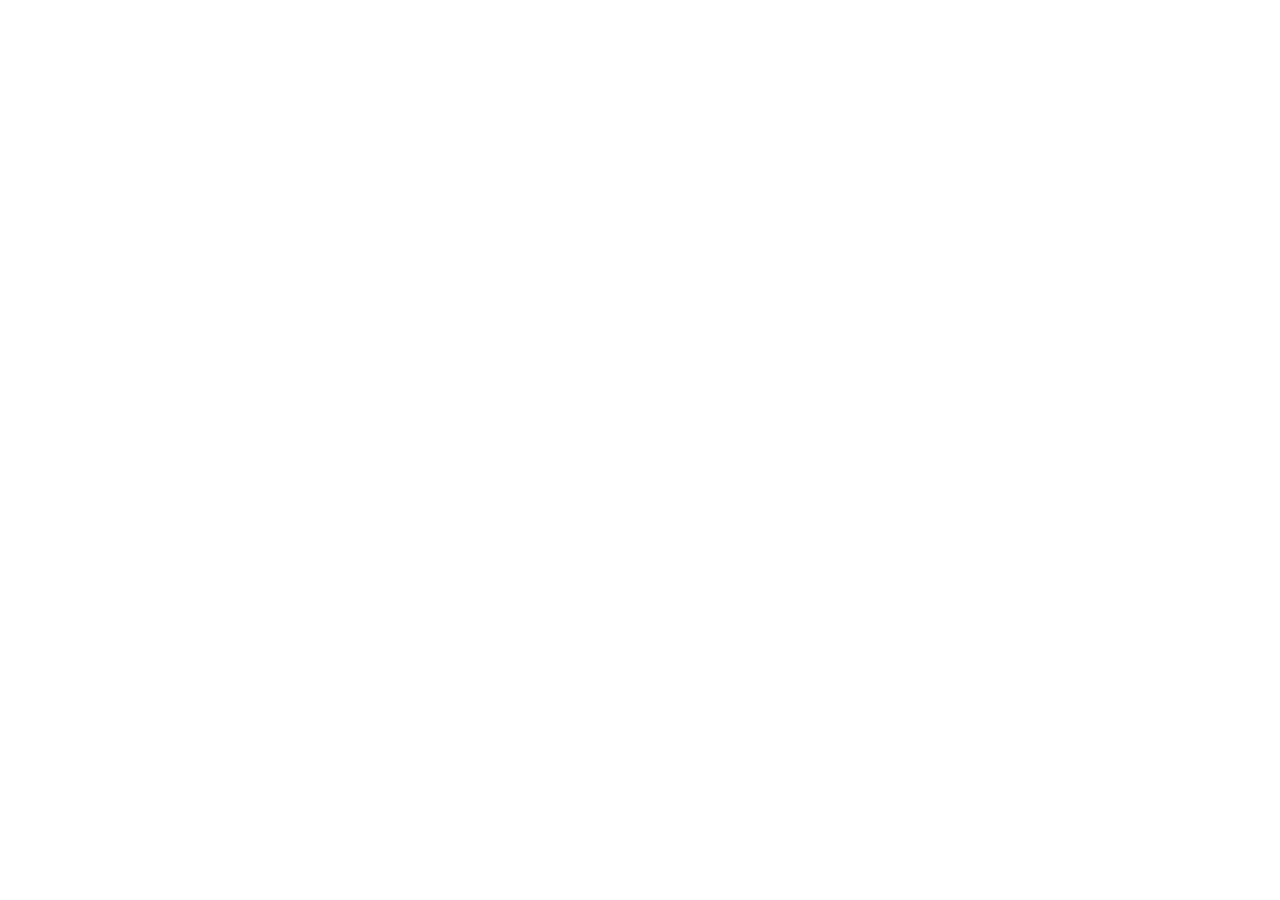
==== commit a655dad6: "1" ====
--- a/index.html
+++ b/index.html
@@ -2,26 +2,26 @@
 <html lang="uk">
 <head>
   <meta charset="UTF-8">
-  <title>Посилання</title>
+  <title>Tab Links</title>
   <link rel="icon" href="data/favicon.png" type="image/png">
-
+  <link rel="stylesheet" href="styles.css">
   <link rel="preload" href="data/favicons/default.png" as="image">
-
-  <link rel="stylesheet" href="styles.css">
+  <link rel="preload" href="app.js" as="script">
+  <link rel="preload" href="bookmarks.js" as="script">
+  <link rel="preload" href="tasks.js" as="script">
+  <link rel="preconnect" href="https://www.google.com" crossorigin>
+  <link rel="dns-prefetch" href="https://www.google.com">
+  <style>
+    :root{--bg-primary:#1a1a1a;--border:#333333;--accent:#5b9cf5}
+    body{background:var(--bg-primary);margin:0}
+    #preloader{position:fixed;top:0;left:0;width:100%;height:100%;background:var(--bg-primary);z-index:9999;display:flex;align-items:center;justify-content:center}
+    #preloader.hidden{opacity:0;visibility:hidden;transition:opacity .3s ease-out,visibility .3s}
+    .spinner{width:40px;height:40px;border:3px solid var(--border);border-top-color:var(--accent);border-radius:50%;animation:spin 1s linear infinite}
+    @keyframes spin{to{transform:rotate(360deg)}}
+  </style>
 </head>
 <body>
-
   <div id="preloader"><div class="spinner"></div></div>
-
-  <div class="tabs" id="tabs-container"></div>
-
-  <div id="contents-container"></div>
-
-  <script defer src="bookmarks.js"></script>
-  <script defer src="notes.js"></script>
-  <script defer src="tasks.js"></script>
-  <script defer src="app.js"></script>
-  <script defer src="main.js"></script>
-
+  <script src="main.js"></script>
 </body>
 </html>
--- a/styles.css
+++ b/styles.css
@@ -1,3 +1,20 @@
+:root {
+  --bg-primary: #1a1a1a;
+  --bg-secondary: #212121;
+  --bg-editor: #282828;
+  --bg-hover: #2c2c2c;
+  --border: #333333;
+  --text-primary: #e8e8e8;
+  --text-secondary: #999999;
+  --text-muted: #666666;
+  --accent: #5b9cf5;
+  --accent-bg: rgba(91, 156, 245, 0.12);
+  --success: #4ac06a;
+  --warning: #f0a040;
+  --danger: #e05555;
+  --danger-hover: #d03030;
+}
+
 * {
   box-sizing: border-box;
 }
@@ -8,7 +25,7 @@
 
 body {
   font-family: -apple-system, BlinkMacSystemFont, 'Segoe UI', Roboto, 'Helvetica Neue', Arial, sans-serif;
-  background: #1a1a1a;
+  background: var(--bg-primary);
   color: #ffffff;
   margin: 0;
   padding: 24px 40px 40px;
@@ -21,12 +38,12 @@
   display: flex;
   gap: 0;
   margin-bottom: 30px;
-  border-bottom: 1px solid #2a2a2a;
+  border-bottom: 1px solid var(--border);
   padding-bottom: 0;
   flex-wrap: wrap;
   position: sticky;
   top: 0;
-  background: #1a1a1a;
+  background: var(--bg-primary);
   z-index: 10;
   transition: box-shadow 0.2s;
 }
@@ -40,7 +57,7 @@
   background: transparent;
   border: none;
   border-bottom: 2px solid transparent;
-  color: #888;
+  color: var(--text-secondary);
   cursor: pointer;
   font-size: 15px;
   font-weight: 500;
@@ -54,12 +71,12 @@
 }
 
 .tab:hover {
-  color: #ccc;
+  color: var(--text-primary);
 }
 
 .tab.active {
   color: #fff;
-  border-bottom-color: #4a9eff;
+  border-bottom-color: var(--accent);
   border-bottom-width: 2px;
 }
 
@@ -73,14 +90,14 @@
 }
 
 .tab.drag-over {
-  border-bottom-color: #4a9eff;
+  border-bottom-color: var(--accent);
   border-bottom-width: 2px;
 }
 
 .tab-count {
   font-size: 11px;
-  color: #555;
-  background: #252525;
+  color: var(--text-muted);
+  background: var(--bg-hover);
   border: none;
   border-radius: 20px;
   padding: 4px 7px;
@@ -99,7 +116,7 @@
 
 .tab.active .tab-count {
   color: #ffffff;
-  background: #4a9eff;
+  background: var(--accent);
   font-weight: 400;
 }
 
@@ -125,15 +142,15 @@
   display: flex;
   align-items: center;
   text-decoration: none;
-  color: #e0e0e0;
+  color: var(--text-primary);
   border-left: 2px solid transparent;
   transition: background 0.15s, color 0.15s, border-color 0.15s;
 }
 
 .bookmark-item:hover {
-  background: #252525;
+  background: var(--bg-hover);
   color: #ffffff;
-  border-left-color: #4a9eff;
+  border-left-color: var(--accent);
 }
 
 .bookmark-icon {
@@ -149,7 +166,7 @@
 
 .separator {
   height: 0;
-  border-top: 1px solid #333333;
+  border-top: 1px solid var(--border);
   margin: 14px 0;
 }
 
@@ -170,7 +187,7 @@
 
 .bookmark-domain {
   font-size: 11px;
-  color: #555;
+  color: var(--text-muted);
   white-space: nowrap;
   overflow: hidden;
   text-overflow: ellipsis;
@@ -179,7 +196,7 @@
 }
 
 .bookmark-item:hover .bookmark-domain {
-  color: #777;
+  color: var(--text-secondary);
 }
 
 .search-wrapper {
@@ -205,10 +222,10 @@
 
 .search-input {
   width: 100%;
-  background: #222;
-  border: 1px solid #333;
+  background: var(--bg-secondary);
+  border: 1px solid var(--border);
   border-radius: 12px;
-  color: #e0e0e0;
+  color: var(--text-primary);
   font-size: 14px;
   font-family: inherit;
   padding: 10px 48px 10px 42px;
@@ -218,18 +235,18 @@
 }
 
 .search-input::placeholder {
-  color: #666;
+  color: var(--text-muted);
   font-weight: 400;
 }
 
 .search-input:focus {
-  border-color: #4a9eff;
-  background: #252525;
-  box-shadow: 0 0 0 3px rgba(74, 158, 255, 0.15), 0 4px 12px rgba(0, 0, 0, 0.3), inset 0 1px 0 rgba(255, 255, 255, 0.05);
+  border-color: var(--accent);
+  background: var(--bg-hover);
+  box-shadow: 0 0 0 3px rgba(91, 156, 245, 0.15), 0 4px 12px rgba(0, 0, 0, 0.3), inset 0 1px 0 rgba(255, 255, 255, 0.05);
 }
 
 .search-wrapper:focus-within::before {
-  background-image: url("data:image/svg+xml,%3Csvg xmlns='http://www.w3.org/2000/svg' viewBox='0 0 24 24' fill='none' stroke='%234a9eff' stroke-width='2.5' stroke-linecap='round' stroke-linejoin='round'%3E%3Ccircle cx='11' cy='11' r='8'/%3E%3Cpath d='M21 21l-4.35-4.35'/%3E%3C/svg%3E");
+  background-image: url("data:image/svg+xml,%3Csvg xmlns='http://www.w3.org/2000/svg' viewBox='0 0 24 24' fill='none' stroke='%235b9cf5' stroke-width='2.5' stroke-linecap='round' stroke-linejoin='round'%3E%3Ccircle cx='11' cy='11' r='8'/%3E%3Cpath d='M21 21l-4.35-4.35'/%3E%3C/svg%3E");
 }
 
 .search-count {
@@ -238,7 +255,7 @@
   top: 50%;
   transform: translateY(-50%);
   font-size: 11px;
-  color: #666;
+  color: var(--text-muted);
   pointer-events: none;
   white-space: nowrap;
 }
@@ -246,12 +263,12 @@
 .loading, .error, .no-results {
   text-align: center;
   padding: 40px;
-  color: #888888;
+  color: var(--text-secondary);
   font-size: 16px;
 }
 
 .error {
-  color: #ff6b6b;
+  color: var(--danger);
 }
 
 #preloader {
@@ -260,7 +277,7 @@
   left: 0;
   width: 100%;
   height: 100%;
-  background: #1a1a1a;
+  background: var(--bg-primary);
   z-index: 9999;
   display: flex;
   align-items: center;
@@ -276,10 +293,11 @@
 .spinner {
   width: 40px;
   height: 40px;
-  border: 3px solid #333;
-  border-top-color: #4a9eff;
+  border: 3px solid var(--border);
+  border-top-color: var(--accent);
   border-radius: 50%;
   animation: spin 1s linear infinite;
+  box-sizing: content-box;
 }
 
 @keyframes spin {
@@ -287,117 +305,800 @@
 }
 
 /* Нотатки */
-.notes-container {
-  max-width: 800px;
+.notes-layout {
+  display: flex;
+  gap: 0;
+  width: 900px;
+  max-width: 95vw;
+  min-width: 600px;
   margin: 0 auto;
-}
-
-.notes-topics-bar {
-  display: flex;
-  align-items: center;
-  gap: 8px;
-  margin-bottom: 16px;
+  height: calc(100vh - 140px);
+  min-height: 400px;
+  border: 1px solid var(--border);
+  border-radius: 12px;
+  overflow: hidden;
+  position: relative;
+}
+
+.notes-sidebar {
+  position: relative;
+  width: 240px;
+  min-width: 180px;
+  max-width: 400px;
+  background: linear-gradient(180deg, var(--bg-secondary) 0%, #1c1c1c 100%);
+  border-right: 1px solid var(--border);
+  box-shadow: 2px 0 8px rgba(0, 0, 0, 0.15);
+  display: flex;
+  flex-direction: column;
+}
+
+.notes-sidebar-list {
+  flex: 1;
+  overflow-y: auto;
+  padding: 6px 8px;
+  display: flex;
+  flex-direction: column;
+  gap: 2px;
+}
+
+.notes-group {
+  margin-bottom: 4px;
+}
+
+.notes-group.dragging {
+  opacity: 0.4;
+}
+
+.notes-group.drag-over {
+  outline: 2px solid var(--accent);
+  outline-offset: -2px;
+  border-radius: 6px;
+}
+
+.notes-group.topic-drag-over {
+  background: var(--accent-bg);
+  border-radius: 6px;
+  outline: 2px dashed var(--accent);
+  outline-offset: -2px;
+}
+
+.notes-group-header {
+  display: flex;
+  align-items: center;
+  gap: 6px;
+  padding: 6px 8px;
+  border-radius: 6px;
+  cursor: pointer;
+  user-select: none;
+  transition: background 0.1s;
+}
+
+.notes-group-header:hover {
+  background: var(--bg-hover);
+}
+
+.notes-group-arrow {
+  display: inline-flex;
+  align-items: center;
+  justify-content: center;
+  width: 16px;
+  height: 16px;
+  color: var(--text-muted);
+  transition: transform 0.2s ease, color 0.2s ease;
+  flex-shrink: 0;
+  font-size: 8px;
+  font-weight: bold;
+}
+
+.notes-group-arrow::before {
+  content: '▼';
+  line-height: 1;
+}
+
+.notes-group.collapsed .notes-group-arrow {
+  transform: rotate(-90deg);
+  color: var(--text-muted);
+}
+
+.notes-group-header:hover .notes-group-arrow {
+  color: var(--accent);
+}
+
+.notes-group-name {
+  font-size: 12px;
+  font-weight: 600;
+  color: var(--text-secondary);
+  text-transform: uppercase;
+  letter-spacing: 0.4px;
+  flex: 1;
+  white-space: nowrap;
+  overflow: hidden;
+  text-overflow: ellipsis;
+}
+
+.notes-group-count {
+  font-size: 10px;
+  color: var(--text-muted);
+  background: var(--bg-hover);
+  border-radius: 10px;
+  padding: 1px 6px;
+  min-width: 18px;
+  text-align: center;
+}
+
+.notes-group-topics {
+  display: flex;
   flex-wrap: wrap;
-}
-
-.notes-topics-list {
-  display: flex;
+  gap: 4px;
+  padding: 4px 0 4px 18px;
+}
+
+.notes-group.collapsed .notes-group-topics {
+  display: none;
+}
+
+.notes-sidebar-actions {
+  display: flex;
+  align-items: center;
   gap: 6px;
-  flex-wrap: wrap;
+  padding: 8px 10px;
+  border-top: 1px solid rgba(255, 255, 255, 0.06);
+  background: transparent;
+}
+
+.notes-sidebar-resizer {
+  position: absolute;
+  right: 0;
+  top: 0;
+  bottom: 0;
+  width: 4px;
+  background: transparent;
+  cursor: col-resize;
+  z-index: 10;
+  transition: background 0.15s;
+}
+
+.notes-sidebar-resizer:hover {
+  background: rgba(91, 156, 245, 0.3);
+}
+
+.notes-layout-resizer {
+  position: absolute;
+  right: 0;
+  top: 0;
+  bottom: 0;
+  width: 4px;
+  background: transparent;
+  cursor: col-resize;
+  z-index: 10;
+  transition: background 0.15s;
+}
+
+.notes-layout-resizer:hover {
+  background: rgba(91, 156, 245, 0.3);
+}
+
+.notes-gist-settings-btn {
+  width: 28px;
+  height: 28px;
+  background: transparent;
+  color: var(--text-muted);
+  font-size: 15px;
+  display: flex;
+  align-items: center;
+  justify-content: center;
+  cursor: pointer;
+  user-select: none;
+  border-radius: 7px;
+  transition: background 0.2s ease, color 0.2s ease, opacity 0.2s ease;
+  line-height: 1;
+  flex-shrink: 0;
+  opacity: 0.55;
+}
+
+.notes-gist-settings-btn:hover {
+  background: rgba(255,255,255,0.06);
+  color: var(--text-primary);
+  opacity: 1;
+}
+
+.notes-gist-settings-btn.gist-btn-syncing {
+  color: var(--accent);
+  background: var(--accent-bg);
+  animation: gist-pulse 1.5s ease-in-out infinite;
+}
+
+.notes-gist-settings-btn.gist-btn-success {
+  color: var(--text-muted);
+  background: transparent;
+}
+
+.notes-gist-settings-btn.gist-btn-error {
+  color: var(--danger);
+  background: rgba(224, 85, 85, 0.15);
+  animation: gist-pulse 2s ease-in-out infinite;
+}
+
+.notes-gist-settings-btn.gist-btn-local {
+  color: var(--warning);
+  background: rgba(240, 160, 64, 0.12);
+}
+
+.notes-sync-label {
+  font-size: 9px;
+  font-weight: 600;
+  font-family: 'SF Mono', 'Monaco', 'Inconsolata', 'Roboto Mono', monospace;
+  text-transform: uppercase;
+  letter-spacing: 0.5px;
+  white-space: nowrap;
+  padding: 3px 7px;
+  border-radius: 4px;
+  line-height: 1;
+  flex-shrink: 0;
+  max-width: 50px;
+  overflow: hidden;
+  text-overflow: ellipsis;
+  opacity: 0.7;
+  transition: opacity 0.2s ease, transform 0.2s ease, box-shadow 0.2s ease;
+}
+
+.notes-sync-label:hover {
+  opacity: 1;
+  transform: translateY(-1px);
+}
+
+.sync-label-error {
+  color: #fff;
+  background: var(--danger);
+  opacity: 1 !important;
+  box-shadow: 0 2px 8px rgba(224, 85, 85, 0.3);
+}
+
+.sync-label-local {
+  color: #fff;
+  background: var(--warning);
+  opacity: 1 !important;
+  box-shadow: 0 2px 8px rgba(240, 160, 64, 0.3);
+}
+
+.sync-label-gist {
+  color: #fff;
+  background: var(--success);
+  opacity: 1 !important;
+  box-shadow: 0 2px 8px rgba(74, 192, 106, 0.3);
+}
+
+.sync-label-file {
+  color: #fff;
+  background: var(--accent);
+  opacity: 1 !important;
+  box-shadow: 0 2px 8px rgba(91, 156, 245, 0.3);
+}
+
+.sync-label-idle {
+  color: var(--text-muted);
+  background: var(--bg-hover);
+  opacity: 1 !important;
+}
+
+.notes-group-add {
+  width: 28px;
+  height: 28px;
+  background: transparent;
+  color: var(--text-muted);
+  font-size: 18px;
+  font-weight: 300;
+  display: flex;
+  align-items: center;
+  justify-content: center;
+  cursor: pointer;
+  user-select: none;
+  border-radius: 7px;
+  transition: background 0.2s ease, color 0.2s ease, opacity 0.2s ease;
+  line-height: 1;
+  flex-shrink: 0;
+  margin-left: auto;
+  opacity: 0.55;
+}
+
+.notes-group-add:hover {
+  background: rgba(255,255,255,0.06);
+  color: var(--accent);
+  opacity: 1;
+}
+
+.notes-group-add-input {
+  width: 100%;
+  padding: 5px 8px;
+  background: var(--bg-hover);
+  border: 1px solid var(--accent);
+  border-radius: 6px;
+  color: var(--text-primary);
+  font-size: 12px;
+  font-family: inherit;
+  outline: none;
+  box-sizing: border-box;
+}
+
+.notes-topic-item {
+  display: inline-flex;
+  flex-direction: column;
+  padding: 6px 10px;
+  border-radius: 6px;
+  cursor: pointer;
+  user-select: none;
+  transition: background 0.1s;
+  position: relative;
+  flex: 0 0 auto;
+  background: #262626;
+}
+
+.notes-topic-item:hover {
+  background: var(--bg-hover);
+}
+
+.notes-topic-item.active {
+  background: var(--accent-bg);
+}
+
+.notes-topic-item.active .notes-topic-name {
+  color: #fff;
+}
+
+.notes-topic-item.dragging {
+  opacity: 0.4;
+}
+
+.notes-topic-item.drop-before::before {
+  content: '';
+  position: absolute;
+  top: 3px;
+  bottom: 3px;
+  left: -3px;
+  width: 2px;
+  background: var(--accent);
+  border-radius: 1px;
+  z-index: 5;
+  pointer-events: none;
+}
+
+.notes-topic-item.drop-after::after {
+  content: '';
+  position: absolute;
+  top: 3px;
+  bottom: 3px;
+  right: -3px;
+  width: 2px;
+  background: var(--accent);
+  border-radius: 1px;
+  z-index: 5;
+  pointer-events: none;
+}
+
+.notes-topic-name {
+  font-size: 13px;
+  color: var(--text-primary);
+  white-space: nowrap;
+  overflow: hidden;
+  text-overflow: ellipsis;
+  line-height: 1.3;
+}
+
+.notes-editor {
   flex: 1;
+  display: flex;
+  flex-direction: column;
+  background: var(--bg-editor);
   min-width: 0;
-}
-
-.notes-topic {
-  padding: 6px 14px;
-  background: #252525;
-  border: 1px solid #333;
-  border-radius: 20px;
+  position: relative;
+}
+
+.notes-local-warning {
+  background: rgba(240, 160, 64, 0.12);
+  border-bottom: 1px solid rgba(240, 160, 64, 0.25);
+  color: var(--warning);
+  font-size: 12px;
+  padding: 8px 16px;
+  text-align: center;
+  flex-shrink: 0;
+}
+
+.notes-local-warning a {
+  color: var(--warning);
+  text-decoration: underline;
+  text-underline-offset: 2px;
+  cursor: pointer;
+}
+
+.notes-local-warning a:hover {
+  color: #f5b860;
+}
+
+.notes-local-warning.notes-sync-error {
+  background: rgba(224, 85, 85, 0.12);
+  border-bottom-color: rgba(224, 85, 85, 0.25);
+  color: var(--danger);
+}
+
+.notes-local-warning.notes-sync-error a {
+  color: var(--danger);
+}
+
+.notes-local-warning.notes-sync-error a:hover {
+  color: #f06060;
+}
+
+/* Floating context toolbar */
+.notes-ctx-toolbar {
+  position: fixed;
+  z-index: 100;
+  display: flex;
+  align-items: center;
+  gap: 2px;
+  padding: 4px 6px;
+  background: rgba(40, 40, 40, 0.92);
+  backdrop-filter: blur(12px);
+  -webkit-backdrop-filter: blur(12px);
+  border: 1px solid rgba(255, 255, 255, 0.08);
+  border-radius: 10px;
+  box-shadow: 0 8px 32px rgba(0, 0, 0, 0.5), 0 0 0 1px rgba(255, 255, 255, 0.03) inset;
+  opacity: 0;
+  transform: translateY(4px) scale(0.96);
+  pointer-events: none;
+  transition: opacity 0.18s ease, transform 0.18s ease;
+}
+
+.notes-ctx-toolbar.visible {
+  opacity: 1;
+  transform: translateY(0) scale(1);
+  pointer-events: auto;
+}
+
+.notes-ctx-toolbar .notes-tb-btn {
+  width: 30px;
+  height: 30px;
+  display: flex;
+  align-items: center;
+  justify-content: center;
+  background: transparent;
+  border: none;
+  border-radius: 6px;
+  color: var(--text-secondary);
   font-size: 13px;
-  color: #999;
-  cursor: pointer;
-  user-select: none;
-  transition: all 0.15s;
-  white-space: nowrap;
-}
-
-.notes-topic:hover {
-  background: #2a2a2a;
-  color: #ccc;
-  border-color: #444;
-}
-
-.notes-topic.active {
-  background: #4a9eff;
-  border-color: #4a9eff;
+  font-family: inherit;
+  cursor: pointer;
+  transition: background 0.12s, color 0.12s;
+  flex-shrink: 0;
+}
+
+.notes-ctx-toolbar .notes-tb-btn:hover {
+  background: rgba(255, 255, 255, 0.08);
   color: #fff;
 }
 
-.notes-add-topic {
-  width: 32px;
-  height: 32px;
-  border-radius: 50%;
-  border: 1px dashed #444;
+.notes-ctx-toolbar .notes-tb-btn.active {
+  background: var(--accent-bg);
+  color: var(--accent);
+}
+
+.notes-ctx-toolbar .notes-tb-sep {
+  width: 1px;
+  height: 18px;
+  background: rgba(255, 255, 255, 0.08);
+  margin: 0 3px;
+}
+
+.notes-tb-btn {
+  width: 28px;
+  height: 28px;
+  display: flex;
+  align-items: center;
+  justify-content: center;
   background: transparent;
-  color: #666;
-  font-size: 18px;
-  cursor: pointer;
-  display: flex;
-  align-items: center;
-  justify-content: center;
-  transition: all 0.15s;
+  border: none;
+  border-radius: 4px;
+  color: var(--text-secondary);
+  font-size: 13px;
+  font-family: inherit;
+  cursor: pointer;
+  transition: background 0.1s, color 0.1s;
   flex-shrink: 0;
-  line-height: 1;
-  padding: 0;
-}
-
-.notes-add-topic:hover {
-  border-color: #4a9eff;
-  color: #4a9eff;
-  background: rgba(74, 158, 255, 0.1);
+}
+
+.notes-tb-btn:hover {
+  background: var(--bg-hover);
+  color: var(--text-primary);
+}
+
+.notes-tb-btn.active {
+  background: var(--accent-bg);
+  color: var(--accent);
+}
+
+.notes-tb-sep {
+  width: 1px;
+  height: 18px;
+  background: var(--border);
+  margin: 0 4px;
 }
 
 .notes-textarea {
+  flex: 1;
   width: 100%;
-  min-height: 200px;
-  background: #222;
-  border: 1px solid #333;
-  border-radius: 12px;
-  color: #e0e0e0;
+  min-height: 0;
+  background: transparent;
+  border: none;
+  color: var(--text-primary);
   font-size: 15px;
   font-family: inherit;
   line-height: 1.7;
-  padding: 16px;
-  resize: none;
+  padding: 20px 24px;
+  overflow-y: auto;
+  outline: none;
+  position: relative;
+}
+
+.notes-textarea.empty::before {
+  content: attr(placeholder);
+  color: var(--text-muted);
+  pointer-events: none;
+  position: absolute;
+  top: 20px;
+  left: 24px;
+}
+
+.notes-textarea img {
+  max-width: 100%;
+  height: auto;
+  border-radius: 8px;
+  margin: 8px 0;
+  display: block;
+  box-shadow: 0 2px 12px rgba(0, 0, 0, 0.3);
+  cursor: pointer;
+  transition: box-shadow 0.2s;
+}
+
+.notes-textarea img:hover {
+  box-shadow: 0 4px 20px rgba(0, 0, 0, 0.5);
+}
+
+.notes-img-wrapper {
+  display: inline-block;
+  resize: horizontal;
   overflow: hidden;
+  max-width: 100%;
+  min-width: 80px;
+  margin: 8px 0;
+  border-radius: 8px;
+  position: relative;
+}
+
+.notes-img-wrapper img {
+  width: 100%;
+  height: auto;
+  display: block;
+  margin: 0;
+  border-radius: 6px;
+  box-shadow: 0 2px 12px rgba(0, 0, 0, 0.3);
+  cursor: default;
+  transition: box-shadow 0.2s;
+  pointer-events: none;
+}
+
+.notes-img-wrapper:hover img {
+  box-shadow: 0 4px 20px rgba(0, 0, 0, 0.5);
+}
+
+.notes-img-wrapper::-webkit-resizer {
+  border-width: 8px;
+  border-style: solid;
+  border-color: transparent var(--text-muted) var(--text-muted) transparent;
+}
+
+.notes-textarea ul,
+.notes-textarea ol {
+  padding-left: 24px;
+  margin: 4px 0;
+}
+
+.notes-textarea li {
+  margin-bottom: 2px;
+}
+
+.notes-textarea a {
+  color: var(--accent);
+  text-decoration: underline;
+  text-underline-offset: 2px;
+  cursor: pointer;
+}
+
+.notes-textarea a:hover {
+  color: #7ab4ff;
+}
+
+/* Checklists */
+.notes-checklist-item {
+  display: flex;
+  align-items: flex-start;
+  gap: 8px;
+  margin: 2px 0;
+  line-height: 1.7;
+  padding: 2px 0;
+  border-radius: 4px;
+  transition: background 0.1s;
+}
+
+.notes-checklist-item:hover {
+  background: rgba(255, 255, 255, 0.02);
+}
+
+.notes-checklist {
+  flex-shrink: 0;
+  width: 18px;
+  height: 18px;
+  margin-top: 3px;
+  border: 2px solid var(--border);
+  border-radius: 4px;
+  display: inline-flex;
+  align-items: center;
+  justify-content: center;
+  cursor: pointer;
+  transition: all 0.15s ease;
+  background: transparent;
+  position: relative;
+}
+
+.notes-checklist:hover {
+  border-color: var(--accent);
+  background: var(--accent-bg);
+}
+
+.notes-checklist.checked {
+  background: var(--accent);
+  border-color: var(--accent);
+}
+
+.notes-checklist.checked::after {
+  content: '';
+  width: 5px;
+  height: 9px;
+  border: solid #fff;
+  border-width: 0 2px 2px 0;
+  transform: rotate(45deg);
+  margin-top: -2px;
+}
+
+.notes-checklist-text {
+  flex: 1;
+  color: var(--text-primary);
   outline: none;
-  transition: border-color 0.2s, box-shadow 0.2s;
-}
-
-.notes-textarea:focus {
-  border-color: #4a9eff;
-  box-shadow: 0 0 0 3px rgba(74, 158, 255, 0.1);
-}
-
-.notes-textarea::placeholder {
-  color: #555;
+  min-height: 1.7em;
+  word-break: break-word;
+}
+
+.notes-checklist.checked + .notes-checklist-text {
+  color: var(--text-muted);
+  text-decoration: line-through;
 }
 
 .notes-status {
   text-align: right;
   font-size: 11px;
-  color: #555;
-  margin-top: 6px;
-  min-height: 16px;
-  transition: color 0.2s;
+  color: var(--text-muted);
+  padding: 6px 16px 10px;
+  min-height: 22px;
+  transition: color 0.2s, opacity 0.3s;
 }
 
 .notes-status.saving {
-  color: #f0a040;
+  color: var(--warning);
 }
 
 .notes-status.saved {
-  color: #4ac06a;
+  color: var(--success);
+}
+
+.notes-topic-input {
+  width: 100%;
+  padding: 5px 8px;
+  background: var(--bg-hover);
+  border: 1px solid var(--accent);
+  border-radius: 6px;
+  color: var(--text-primary);
+  font-size: 13px;
+  font-family: inherit;
+  outline: none;
+  box-sizing: border-box;
+  margin-top: 2px;
+}
+
+.notes-rename-input {
+  margin-bottom: 0;
+}
+
+
+.notes-confirm-overlay {
+  position: absolute;
+  inset: 0;
+  background: rgba(0, 0, 0, 0.6);
+  display: flex;
+  align-items: center;
+  justify-content: center;
+  z-index: 20;
+  border-radius: 12px;
+}
+
+.notes-confirm-box {
+  background: var(--bg-hover);
+  border: 1px solid var(--border);
+  border-radius: 10px;
+  padding: 20px 24px;
+  min-width: 280px;
+  max-width: 360px;
+  box-shadow: 0 8px 32px rgba(0, 0, 0, 0.5);
+}
+
+.notes-confirm-msg {
+  font-size: 14px;
+  color: var(--text-primary);
+  margin-bottom: 16px;
+  line-height: 1.5;
+}
+
+.notes-confirm-btns {
+  display: flex;
+  gap: 8px;
+  justify-content: flex-end;
+}
+
+.notes-confirm-cancel,
+.notes-confirm-ok {
+  padding: 7px 16px;
+  border-radius: 6px;
+  font-size: 13px;
+  font-family: inherit;
+  cursor: pointer;
+  border: none;
+  transition: background 0.1s;
+}
+
+.notes-confirm-cancel {
+  background: var(--border);
+  color: var(--text-secondary);
+}
+
+.notes-confirm-cancel:hover {
+  background: var(--border);
+  color: #fff;
+}
+
+.notes-confirm-ok {
+  background: var(--danger);
+  color: #fff;
+}
+
+.notes-confirm-ok:hover {
+  background: var(--danger-hover);
+}
+
+.notes-toast {
+  position: absolute;
+  bottom: 16px;
+  left: 50%;
+  transform: translateX(-50%);
+  background: var(--border);
+  color: var(--text-primary);
+  padding: 8px 16px;
+  border-radius: 8px;
+  font-size: 13px;
+  z-index: 25;
+  pointer-events: none;
+  animation: notes-toast-in 0.2s ease-out;
+}
+
+@keyframes notes-toast-in {
+  from { opacity: 0; transform: translateX(-50%) translateY(8px); }
+  to { opacity: 1; transform: translateX(-50%) translateY(0); }
 }
 
 /* Завдання */
@@ -416,21 +1117,21 @@
 .tasks-progress-bar {
   flex: 1;
   height: 6px;
-  background: #2a2a2a;
+  background: var(--bg-hover);
   border-radius: 3px;
   overflow: hidden;
 }
 
 .tasks-progress-fill {
   height: 100%;
-  background: #4a9eff;
+  background: var(--accent);
   border-radius: 3px;
   transition: width 0.3s ease;
 }
 
 .tasks-progress-text {
   font-size: 12px;
-  color: #666;
+  color: var(--text-muted);
   white-space: nowrap;
 }
 
@@ -448,10 +1149,11 @@
   padding: 8px 10px;
   border-radius: 6px;
   transition: background 0.15s;
+  cursor: pointer;
 }
 
 .task-item:hover {
-  background: #252525;
+  background: var(--bg-hover);
 }
 
 .task-checkbox-label {
@@ -473,7 +1175,7 @@
 .task-checkmark {
   width: 20px;
   height: 20px;
-  border: 2px solid #444;
+  border: 2px solid var(--border);
   border-radius: 4px;
   display: flex;
   align-items: center;
@@ -482,8 +1184,8 @@
 }
 
 .task-checkbox:checked + .task-checkmark {
-  background: #4a9eff;
-  border-color: #4a9eff;
+  background: var(--accent);
+  border-color: var(--accent);
 }
 
 .task-checkbox:checked + .task-checkmark::after {
@@ -497,18 +1199,18 @@
 }
 
 .task-checkbox-label:hover .task-checkmark {
-  border-color: #4a9eff;
+  border-color: var(--accent);
 }
 
 .task-text {
   flex: 1;
   font-size: 15px;
-  color: #e0e0e0;
+  color: var(--text-primary);
   word-break: break-word;
 }
 
 .task-text.done {
-  color: #555;
+  color: var(--text-muted);
   text-decoration: line-through;
 }
 
@@ -517,7 +1219,7 @@
   height: 28px;
   border: none;
   background: transparent;
-  color: #444;
+  color: var(--border);
   font-size: 18px;
   cursor: pointer;
   border-radius: 4px;
@@ -534,16 +1236,16 @@
 }
 
 .task-delete:hover {
-  color: #ff6b6b;
-  background: rgba(255, 107, 107, 0.1);
+  color: var(--danger);
+  background: rgba(224, 85, 85, 0.1);
 }
 
 .task-edit-input {
   flex: 1;
-  background: #2a2a2a;
-  border: 1px solid #4a9eff;
+  background: var(--bg-hover);
+  border: 1px solid var(--accent);
   border-radius: 4px;
-  color: #e0e0e0;
+  color: var(--text-primary);
   font-size: 15px;
   font-family: inherit;
   padding: 4px 8px;
@@ -551,48 +1253,32 @@
 }
 
 .tasks-add-wrapper {
-  display: flex;
-  gap: 8px;
+  margin-top: 16px;
 }
 
 .tasks-add-input {
-  flex: 1;
-  background: #222;
-  border: 1px solid #333;
+  width: 100%;
+  background: var(--bg-secondary);
+  border: 1px solid var(--border);
   border-radius: 10px;
-  color: #e0e0e0;
+  color: var(--text-primary);
   font-size: 14px;
   font-family: inherit;
   padding: 10px 14px;
   outline: none;
+  resize: none;
+  overflow: hidden;
   transition: border-color 0.2s, box-shadow 0.2s;
+  line-height: 1.5;
 }
 
 .tasks-add-input::placeholder {
-  color: #555;
+  color: var(--text-muted);
 }
 
 .tasks-add-input:focus {
-  border-color: #4a9eff;
-  box-shadow: 0 0 0 3px rgba(74, 158, 255, 0.1);
-}
-
-.tasks-add-btn {
-  padding: 10px 20px;
-  background: #4a9eff;
-  border: none;
-  border-radius: 10px;
-  color: #fff;
-  font-size: 14px;
-  font-family: inherit;
-  font-weight: 500;
-  cursor: pointer;
-  transition: background 0.15s;
-  white-space: nowrap;
-}
-
-.tasks-add-btn:hover {
-  background: #3a8eef;
+  border-color: var(--accent);
+  box-shadow: 0 0 0 3px rgba(91, 156, 245, 0.1);
 }
 
 @media (max-width: 600px) {
@@ -609,4 +1295,290 @@
   .bookmark-domain {
     display: none;
   }
+
+  .notes-layout {
+    flex-direction: column;
+    min-height: auto;
+  }
+
+  .notes-sidebar {
+    width: 100%;
+    min-width: 100%;
+    max-height: 200px;
+    border-right: none;
+    border-bottom: 1px solid var(--border);
+  }
+}
+
+/* ---------- MODAL ---------- */
+
+.notes-modal {
+  position: fixed;
+  inset: 0;
+  background: rgba(0, 0, 0, 0.6);
+  z-index: 1000;
+  display: flex;
+  align-items: center;
+  justify-content: center;
+  animation: modal-fade-in 0.15s ease;
+}
+
+@keyframes modal-fade-in {
+  from { opacity: 0; }
+  to { opacity: 1; }
+}
+
+.notes-modal-content {
+  background: var(--bg-secondary);
+  border: 1px solid var(--border);
+  border-radius: 12px;
+  width: 100%;
+  max-width: 500px;
+  max-height: 90vh;
+  overflow-y: auto;
+  box-shadow: 0 20px 60px rgba(0, 0, 0, 0.5);
+  animation: modal-slide-in 0.15s ease;
+}
+
+@keyframes modal-slide-in {
+  from { transform: translateY(-12px); opacity: 0; }
+  to { transform: translateY(0); opacity: 1; }
+}
+
+.notes-modal-header {
+  display: flex;
+  align-items: center;
+  justify-content: space-between;
+  padding: 18px 20px 16px;
+  border-bottom: 1px solid var(--border);
+}
+
+.notes-modal-header h3 {
+  margin: 0;
+  font-size: 15px;
+  font-weight: 600;
+  color: var(--text-primary);
+}
+
+.notes-modal-close {
+  background: none;
+  border: none;
+  color: var(--text-muted);
+  font-size: 20px;
+  cursor: pointer;
+  padding: 0;
+  line-height: 1;
+  width: 28px;
+  height: 28px;
+  display: flex;
+  align-items: center;
+  justify-content: center;
+  border-radius: 6px;
+  transition: background 0.15s, color 0.15s;
+}
+
+.notes-modal-close:hover {
+  background: var(--bg-hover);
+  color: var(--text-primary);
+}
+
+.notes-modal-body {
+  padding: 20px;
+}
+
+.notes-modal-footer {
+  display: flex;
+  gap: 8px;
+  justify-content: flex-end;
+  padding: 14px 20px;
+  border-top: 1px solid var(--border);
+}
+
+/* ---------- GIST SETTINGS ---------- */
+
+.gist-settings-btn {
+  background: transparent;
+  border: 1px solid var(--border);
+  color: var(--text-primary);
+  padding: 6px 12px;
+  border-radius: 6px;
+  cursor: pointer;
+  font-size: 16px;
+  transition: all 0.2s;
+  margin-left: 8px;
+}
+
+.gist-settings-btn:hover {
+  background: var(--bg-hover);
+  border-color: var(--accent);
+}
+
+.gist-sync-indicator {
+  display: inline-block;
+  width: 10px;
+  height: 10px;
+  border-radius: 50%;
+  margin-left: 8px;
+  font-size: 10px;
+  line-height: 1;
+  color: var(--text-muted);
+  transition: all 0.3s;
+}
+
+.gist-sync-indicator.gist-sync-idle {
+  color: var(--text-muted);
+}
+
+.gist-sync-indicator.gist-sync-active {
+  color: var(--accent);
+  animation: gist-pulse 1.5s ease-in-out infinite;
+}
+
+.gist-sync-indicator.gist-sync-success {
+  color: var(--success);
+}
+
+.gist-sync-indicator.gist-sync-error {
+  color: var(--danger);
+}
+
+@keyframes gist-pulse {
+  0%, 100% { opacity: 1; }
+  50% { opacity: 0.3; }
+}
+
+.gist-settings-section {
+  margin-bottom: 20px;
+}
+
+.gist-settings-label {
+  display: flex;
+  align-items: center;
+  gap: 8px;
+  cursor: pointer;
+  font-size: 14px;
+}
+
+.gist-settings-label input[type="checkbox"] {
+  width: 18px;
+  height: 18px;
+  cursor: pointer;
+}
+
+.gist-settings-section label {
+  display: block;
+  margin-bottom: 6px;
+  font-size: 13px;
+  font-weight: 500;
+  color: var(--text-primary);
+}
+
+.gist-settings-input {
+  width: 100%;
+  background: var(--bg-editor);
+  border: 1px solid var(--border);
+  color: var(--text-primary);
+  padding: 8px 12px;
+  border-radius: 6px;
+  font-size: 13px;
+  font-family: 'Courier New', monospace;
+}
+
+.gist-settings-input:focus {
+  outline: none;
+  border-color: var(--accent);
+}
+
+.gist-settings-hint {
+  display: block;
+  margin-top: 6px;
+  font-size: 12px;
+  color: var(--text-secondary);
+  line-height: 1.4;
+}
+
+.gist-settings-hint a {
+  color: var(--accent);
+  text-decoration: none;
+}
+
+.gist-settings-hint a:hover {
+  text-decoration: underline;
+}
+
+.gist-settings-hint code {
+  background: var(--bg-editor);
+  padding: 2px 6px;
+  border-radius: 3px;
+  font-size: 11px;
+}
+
+.gist-settings-actions {
+  display: flex;
+  gap: 8px;
+  margin-top: 20px;
+  flex-wrap: wrap;
+}
+
+.gist-btn {
+  background: var(--bg-secondary);
+  border: 1px solid var(--border);
+  color: var(--text-primary);
+  padding: 8px 16px;
+  border-radius: 6px;
+  cursor: pointer;
+  font-size: 13px;
+  transition: all 0.2s;
+}
+
+.gist-btn:hover:not(:disabled) {
+  background: var(--bg-hover);
+  border-color: var(--accent);
+}
+
+.gist-btn:disabled {
+  opacity: 0.5;
+  cursor: not-allowed;
+}
+
+.gist-btn-primary {
+  background: var(--accent);
+  border-color: var(--accent);
+  color: white;
+}
+
+.gist-btn-primary:hover:not(:disabled) {
+  background: #4a8ae0;
+  border-color: #4a8ae0;
+}
+
+.gist-btn-secondary {
+  flex: 1;
+  min-width: 140px;
+}
+
+.gist-status {
+  margin-top: 16px;
+  padding: 10px 12px;
+  border-radius: 6px;
+  font-size: 13px;
+  display: none;
+}
+
+.gist-status-info {
+  background: var(--accent-bg);
+  color: var(--accent);
+  border: 1px solid var(--accent);
+}
+
+.gist-status-success {
+  background: rgba(74, 192, 106, 0.12);
+  color: var(--success);
+  border: 1px solid var(--success);
+}
+
+.gist-status-error {
+  background: rgba(224, 85, 85, 0.12);
+  color: var(--danger);
+  border: 1px solid var(--danger);
 }
